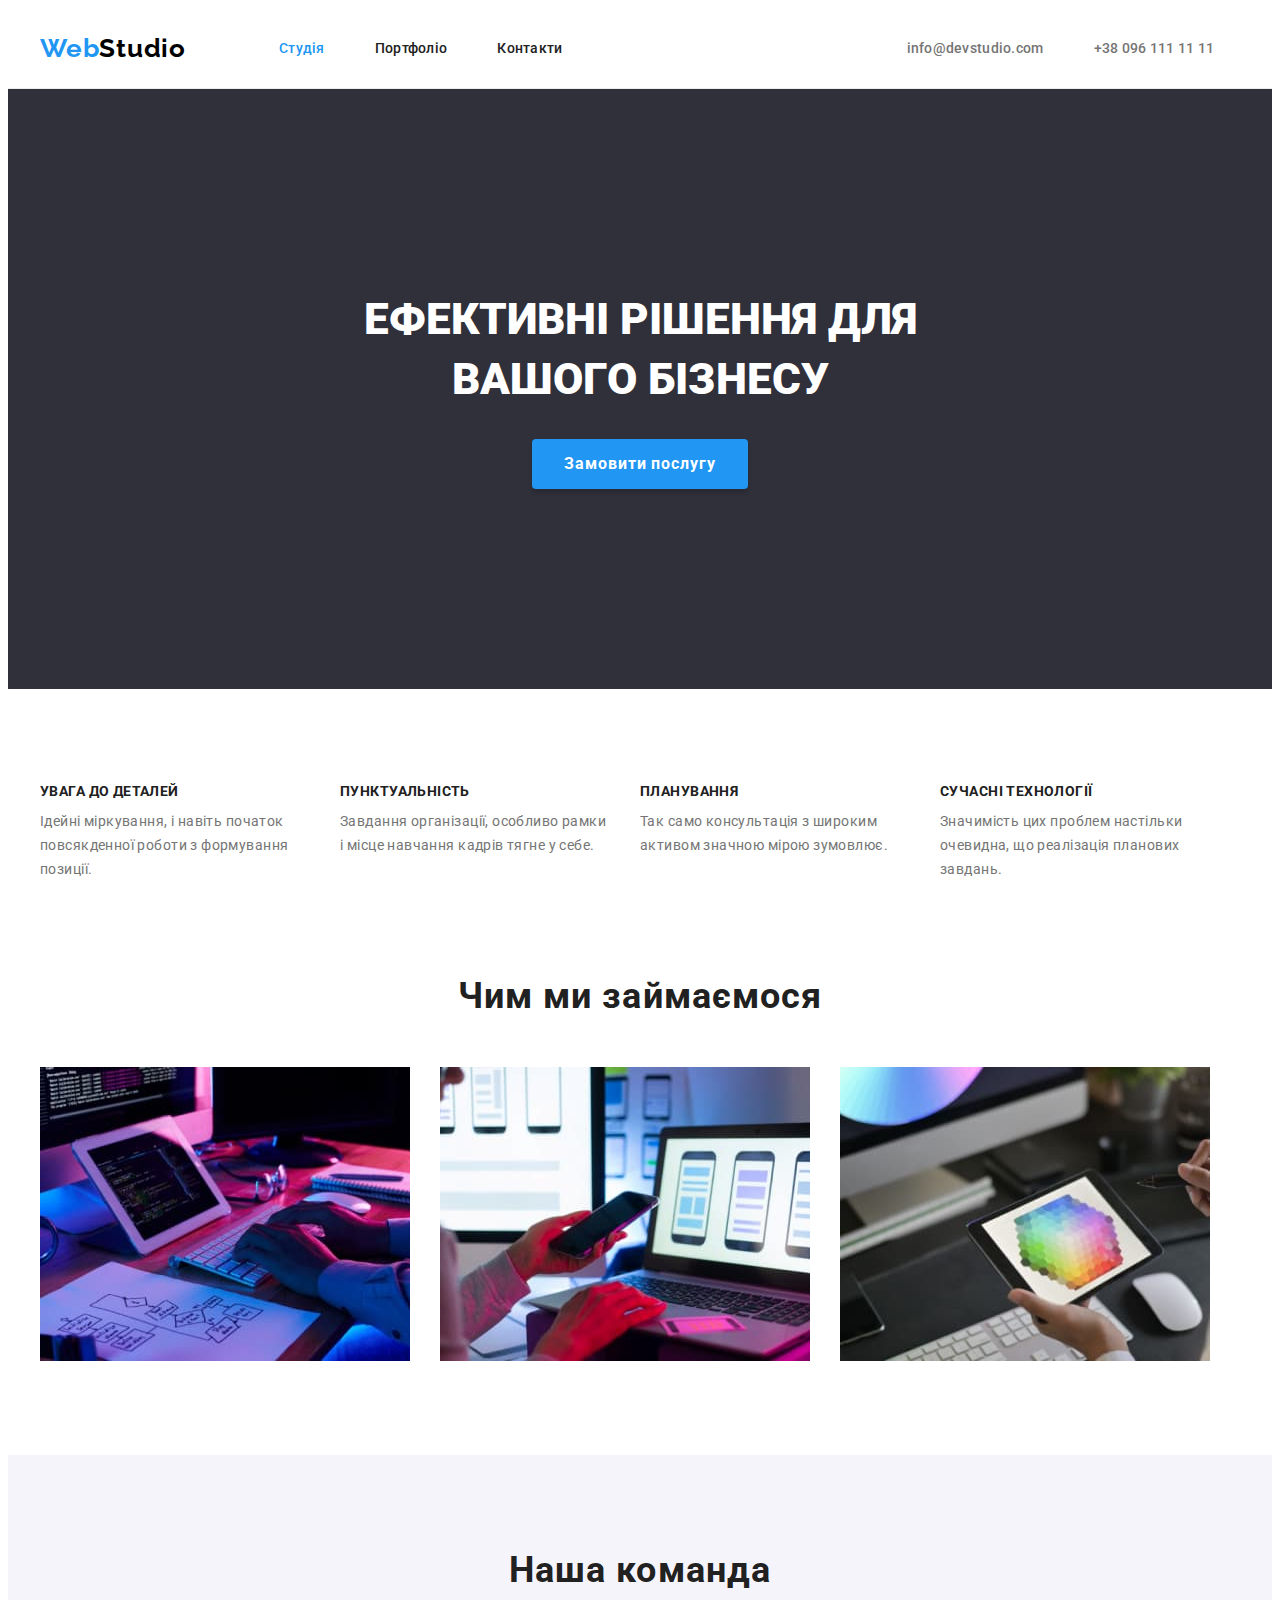
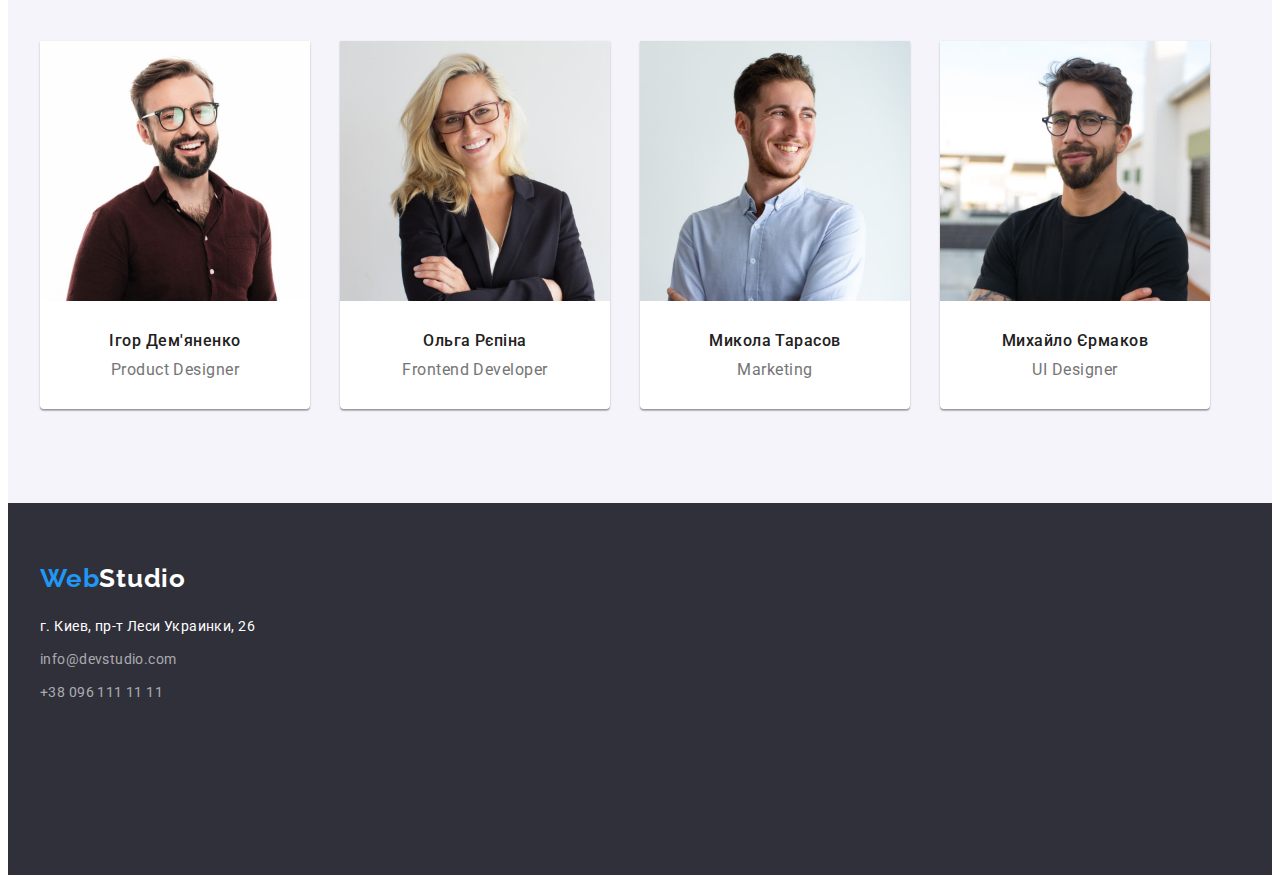
==== index.html @ c72a71d0 "stsrt hw4" ====
<!DOCTYPE html>
<html lang="uk">
  <head>
    <meta charset="UTF-8" />
    <meta http-equiv="X-UA-Compatible" content="IE=edge" />
    <meta name="viewport" content="width=device-width, initial-scale=1.0" />
    <link
      rel="stylesheet"
      href="https://cdnjs.cloudflare.com/ajax/libs/modern-normalize/1.1.0/modern-normalize.min.css"
      integrity="sha512-wpPYUAdjBVSE4KJnH1VR1HeZfpl1ub8YT/NKx4PuQ5NmX2tKuGu6U/JRp5y+Y8XG2tV+wKQpNHVUX03MfMFn9Q=="
      crossorigin="anonymous"
      referrerpolicy="no-referrer"
    />
    <title>Web studio</title>
    <link rel="preconnect" href="https://fonts.googleapis.com" />
    <link rel="preconnect" href="https://fonts.gstatic.com" crossorigin />
    <link
      href="https://fonts.googleapis.com/css2?family=Raleway:wght@700&family=Roboto:wght@400;500;700;900&display=swap"
      rel="stylesheet"
    />
    <link rel="stylesheet" href="./css/styles.css" />
  </head>
  <body>
    <header class="header">
      <div class="container header-container">
        <nav class="header-nav">
          <a href="./index.html" class="logo"
            ><span class="first-part">Web</span
            ><span class="last-part">Studio</span></a
          >
          <ul class="site-nav-list">
            <li class="header-nav-item">
              <a href="" class="header-nav-link link current">Студія</a>
            </li>
            <li class="header-nav-item">
              <a href="portfolio.html" class="header-nav-link link"
                >Портфоліо</a
              >
            </li>
            <li class="header-nav-item">
              <a href="" class="header-nav-link link">Контакти</a>
            </li>
          </ul>
        </nav>
        <div class="heder-contacts">
          <ul class="auth-nav-list">
            <li class="contact-item">
              <a href="mailto:info@devstudio.com" class="mail-link link contact"
                >info@devstudio.com</a
              >
            </li>
            <li class="contact-item">
              <a href="tel:+380961111111" class="header-tel-link link contact"
                >+38 096 111 11 11</a
              >
            </li>
          </ul>
        </div>
      </div>
    </header>
    <main>
      <section class="hero">
        <div class="container hero-container">
          <h1 class="hero-name">Ефективні рішення для вашого бізнесу</h1>
          <button class="main-btn btn" type="button">Замовити послугу</button>
        </div>
      </section>
      <section class="list-our">
        <div class="container">
          <h2 class="visually-hidden">Наші осодливості</h2>
          <ul class="main-list-container list">
            <li class="main-list">
              <h3 class="list-title">Увага до деталей</h3>
              <p class="main-list-item">
                Ідейні міркування, і навіть початок повсякденної роботи з
                формування позиції.
              </p>
            </li>
            <li class="main-list">
              <h3 class="list-title">Пунктуальність</h3>
              <p class="main-list-item">
                Завдання організації, особливо рамки і місце навчання кадрів
                тягне у себе.
              </p>
            </li>
            <li class="main-list">
              <h3 class="list-title">Планування</h3>
              <p class="main-list-item">
                Так само консультація з широким активом значною мірою зумовлює.
              </p>
            </li>
            <li class="main-list">
              <h3 class="list-title">Сучасні технології</h3>
              <p class="main-list-item">
                Значимість цих проблем настільки очевидна, що реалізація
                планових завдань.
              </p>
            </li>
          </ul>
        </div>
      </section>
      <section class="about">
        <div class="container about-container">
          <div class="about-elements">
            <h2 class="about-title">Чим ми займаємося</h2>
            <ul class="about-list-container">
              <li class="about-list">
                <img
                  src="./images/img1.jpg"
                  alt="img1"
                  width="370"
                  height="294"
                />
              </li>
              <li class="about-list">
                <img
                  src="./images/img2.jpg"
                  alt="img2"
                  width="370"
                  height="294"
                />
              </li>
              <li class="about-list">
                <img
                  src="./images/img3.jpg"
                  alt="img3"
                  width="370"
                  height="294"
                />
              </li>
            </ul>
          </div>
        </div>
      </section>
      <section class="comand">
        <div class="container comand-container">
          <h2 class="about-title-comand">Наша команда</h2>
          <ul class="comand-list-box">
            <li class="comand-list">
              <img
                src="./images/foto1.jpg"
                alt="foto1"
                width="270"
                height="260"
              />
              <div class="comand-block">
                <h3 class="comand-title link">Ігор Дем'яненко</h3>
                <p class="comand-list-item">Product Designer</p>
              </div>
            </li>
            <li class="comand-list">
              <img
                src="./images/foto2.jpg"
                alt="foto2"
                width="270"
                height="260"
              />
              <div class="comand-block">
                <h3 class="comand-title link">Ольга Рєпіна</h3>
                <p class="comand-list-item">Frontend Developer</p>
              </div>
            </li>
            <li class="comand-list">
              <img
                src="./images/foto3.jpg"
                alt="foto3"
                width="270"
                height="260"
              />
              <div class="comand-block">
                <h3 class="comand-title link">Микола Тарасов</h3>
                <p class="comand-list-item">Marketing</p>
              </div>
            </li>
            <li class="comand-list">
              <img
                src="./images/foto4.jpg"
                alt="foto4"
                width="270"
                height="260"
              />
              <div class="comand-block">
                <h3 class="comand-title link">Михайло Єрмаков</h3>
                <p class="comand-list-item">UI Designer</p>
              </div>
            </li>
          </ul>
        </div>
      </section>
    </main>
    <footer class="page-footer">
      <div class="container footer-nav">
        <a href="./index.html" class="logo-footer"
          ><span class="first-part">Web</span
          ><span class="last-part-footer">Studio</span></a
        >
        <address>
          <ul class="footer-list">
            <li class="footer-item">
              <a
                class="footer-address link"
                href="https://goo.gl/maps/CPtrU1FHBa2aNyZL9"
                target="_blank"
                rel="noopener noreferrer nofollow"
                >г. Киев, пр-т Леси Украинки, 26</a
              >
            </li>
            <li class="footer-item">
              <a class="mail-address link" href="mailto:info@devstudio.com"
                >info@devstudio.com</a
              >
            </li>
            <li class="footer-item">
              <a class="footer-tel-link link contact" href="tel:+380961111111"
                >+38 096 111 11 11</a
              >
            </li>
          </ul>
        </address>
      </div>
    </footer>
  </body>
</html>
---- css/styles.css ----
h1,
h2,
h3,
h4,
h5,
h6,
p,
ul {
  margin: 0;
  padding: 0;
}
img {
  display: block;
  max-width: 100%;
  height: auto;
}
.container {
  width: 1200px;
  padding: 0 15px;
  margin: 0 auto;

  /* outline: 2px solid red; */
}
.header-container {
  display: flex;
  align-items: center;
}
body {
  font-family: "Roboto", sans-serif;
  background-color: #ffffff;
}
.link {
  text-decoration: none;
}
ul {
  list-style: none;
}
:root {
  --brand-color: #2196f3;
  --text-color: #212121;
  --general-color: #ffffff;
}
/*HEADER*/
.header {
  background-color: #ffffff;
  border-bottom: 1px solid #ececec;
}
.header-nav {
  display: flex;
  align-items: center;
  height: 80px;
}

.logo {
  display: block;
  margin-right: 93px;
  text-decoration: none;
  font-family: "Raleway";
  font-style: normal;
  font-weight: 700;
  font-size: 26px;
  line-height: calc(31 / 26);
  letter-spacing: 0.03em;
}
.first-part,
.site-nav {
  color: var(--brand-color);
}
.last-part {
  color: #000000;
}
.site-nav-list {
  display: flex;
  align-items: center;
  margin-right: 344px;
}
.auth-nav-list {
  display: flex;
  margin-right: auto;
  align-items: center;
}
.header-nav-item:not(:last-child) {
  margin-right: 50px;
}
.heder-contacts {
  display: flex;
  align-items: center;
}
.header-nav-link {
  display: block;
  font-weight: 500;
  font-size: 14px;
  line-height: calc(16 / 14);
  letter-spacing: 0.02em;
  color: var(--text-color);
  display: inline-block;
  padding: 32px 0;
}
.header-nav-link:hover,
.header-nav-link:focus {
  color: var(--brand-color);
}
.header-nav-link.current {
  color: var(--brand-color);
}
.header-tel-link {
  display: block;
  font-weight: 500;
  font-size: 14px;
  line-height: calc(16 / 14);
  letter-spacing: 0.02em;
  color: #757575;
}
.contact:hover,
.contact:focus {
  color: var(--brand-color);
}
.contact {
  padding: 32px 0;
}
.mail-link {
  display: block;
  margin-right: 50px;
  font-weight: 500;
  font-size: 14px;
  line-height: calc(16 / 14);
  letter-spacing: 0.02em;
  color: #757575;
}
/*HERO*/

.hero {
  padding-top: 200px;
  padding-bottom: 200px;
  margin-left: auto;
  margin-right: auto;
  background: #2f303a;
}
.hero-name {
  text-transform: uppercase;
  font-weight: 900;
  font-size: 44px;
  line-height: calc(60 / 44);
  color: var(--general-color);
  text-align: center;
  max-width: 696px;
  margin: 0 auto 30px;
}
.main-btn {
  display: inline-block;
  padding: 10px 32px;
  cursor: pointer;
  font-family: inherit;
  font-weight: 700;
  font-size: 16px;
  line-height: calc(30 / 16);
  letter-spacing: 0.06em;
  color: var(--general-color);
  background: var(--brand-color);
  border-color: transparent;
  border-radius: 4px;
  border: 0px;
  box-shadow: 0px 4px 4px rgba(0, 0, 0, 0.15);
  display: block;
  margin: 0 auto;
}
.btn:hover,
.btn:focus {
  background: #188ce8;
}

/*LIST*/
.visually-hidden {
  position: absolute;
  width: 1px;
  height: 1px;
  margin: 1px;
  border: 0;
  padding: 0;
  white-space: nowrap;
  clip-path: inset(100%);
  clip: rect(0 0 0 0);
}
.list-our {
  padding-top: 94px;
  padding-bottom: 94px;
}
.main-list-container {
  display: flex;
}
.main-list {
  display: block;
  align-items: center;
}
.main-list:not(:last-child) {
  margin-right: 30px;
}
.list-title {
  font-weight: 700;
  font-size: 14px;
  line-height: calc(16 / 14);
  letter-spacing: 0.03em;
  text-transform: uppercase;
  color: var(--text-color);
  margin-bottom: 10px;
}
.main-list-item {
  width: 270px;
  font-size: 14px;
  line-height: calc(24 / 14);
  letter-spacing: 0.03em;
  color: #757575;
}

/*ABOUT*/

.about {
  padding-bottom: 94px;
}
.about-title {
  font-weight: 700;
  font-size: 36px;
  line-height: calc(42 / 36);
  letter-spacing: 0.03em;
  color: var(--text-color);
  margin-bottom: 50px;
  text-align: center;
}

.about-list-container {
  display: flex;
  align-items: center;
  margin: 0 auto;
}
.about-list {
  width: 370px;
  margin-right: 30px;
}
.about-list:nth-child(3n) {
  margin-right: 0;
}
/*COMAND*/

.comand-container {
  display: block;
}
.comand {
  background: #f5f4fa;
  padding-top: 94px;
  padding-bottom: 94px;
}
.about-title-comand {
  margin-bottom: 50px;
  font-weight: 700;
  font-size: 36px;
  line-height: calc(42 / 36);
  letter-spacing: 0.03em;
  color: var(--text-color);
  text-align: center;
}
.comand-list-box {
  display: flex;
}
.comand-block {
  padding: 30px 0;
}
.comand-title {
  text-align: center;
  margin-bottom: 10px;
  font-weight: 500;
  font-size: 16px;
  line-height: calc(19 / 16);
  letter-spacing: 0.03em;
  color: var(--text-color);
}
.comand-list-item {
  text-align: center;
  font-size: 16px;
  line-height: calc(19 / 16);
  letter-spacing: 0.03em;
  color: #757575;
}
.comand-list {
  margin-right: 30px;
  width: 270px;
  background: var(--general-color);
  box-shadow: 0px 1px 3px rgba(0, 0, 0, 0.12), 0px 1px 1px rgba(0, 0, 0, 0.14),
    0px 2px 1px rgba(0, 0, 0, 0.2);
  border-radius: 0px 0px 4px 4px;
}
.comand-list:nth-child(4n) {
  margin-right: 0;
}
/*FOOTER*/

.logo-footer {
  display: block;
  text-decoration: none;
  font-family: "Raleway";
  font-style: normal;
  font-weight: 700;
  font-size: 26px;
  line-height: calc(31 / 26);
  letter-spacing: 0.03em;
}
.page-footer {
  background: #2f303a;
  padding: 60px 0;
  height: 252px;
}
.last-part-footer {
  font-family: "Raleway";
  font-weight: 700;
  font-size: 26px;
  line-height: calc(31 / 26);
  letter-spacing: 0.03em;
  color: var(--general-color);
}
address {
  margin-top: 20px;
}
.footer-item:not(:last-child) {
  margin-bottom: 9px;
}
.footer-address {
  font-style: normal;
  font-size: 14px;
  line-height: calc(24 / 14);
  letter-spacing: 0.03em;
  color: var(--general-color);
}
.mail-address {
  font-style: normal;
  font-size: 14px;
  line-height: calc(24 / 14);
  letter-spacing: 0.03em;
  color: rgba(255, 255, 255, 0.6);
}
.footer-tel-link {
  font-style: normal;
  font-size: 14px;
  line-height: calc(24 / 14);
  letter-spacing: 0.03em;
  color: rgba(255, 255, 255, 0.6);
}
/*PORTFOLIO*/

.portfolio {
  padding-top: 94px;
  padding-bottom: 94px;
}
.button-btn {
  display: flex;
  align-items: center;
  justify-content: center;
  margin-bottom: 50px;
}

.list-btn {
  display: inline-block;
  padding: 6px 22px;
  border-radius: 4px;
  border: 0px;
  cursor: pointer;
  font-family: inherit;
  font-weight: 500;
  font-size: 16px;
  line-height: calc(26 / 16);
  letter-spacing: 0.03em;
  color: var(--text-color);
  background: #f5f4fa;
}
.filtr-btn:not(:last-child) {
  margin-right: 8px;
}
.all:hover,
.all:focus {
  color: #ffffff;
  background: #2196f3;
}
/*OUR WORK*/
.portfolio-list {
  display: flex;
  flex-wrap: wrap;
  gap: 30px;
}
.portfolio-block {
  padding: 20px 24px;
  border-right: 1px solid #eeeeee;
  border-bottom: 1px solid #eeeeee;
  border-left: 1px solid #eeeeee;
}
.card-title {
  margin-bottom: 4px;
  font-weight: 700;
  font-size: 18px;
  line-height: calc(36 / 18);
  letter-spacing: 0.06em;
  color: var(--text-color);
}
.card-list-item {
  font-size: 16px;
  line-height: calc(30 / 16);
  letter-spacing: 0.03em;
  color: #757575;
}
.card-list {
  flex-basis: calc((100% - 30px * 2) / 3);
  box-sizing: border-box;
  background: var(--general-color);
  border: 1px solid #eeeeee;
}
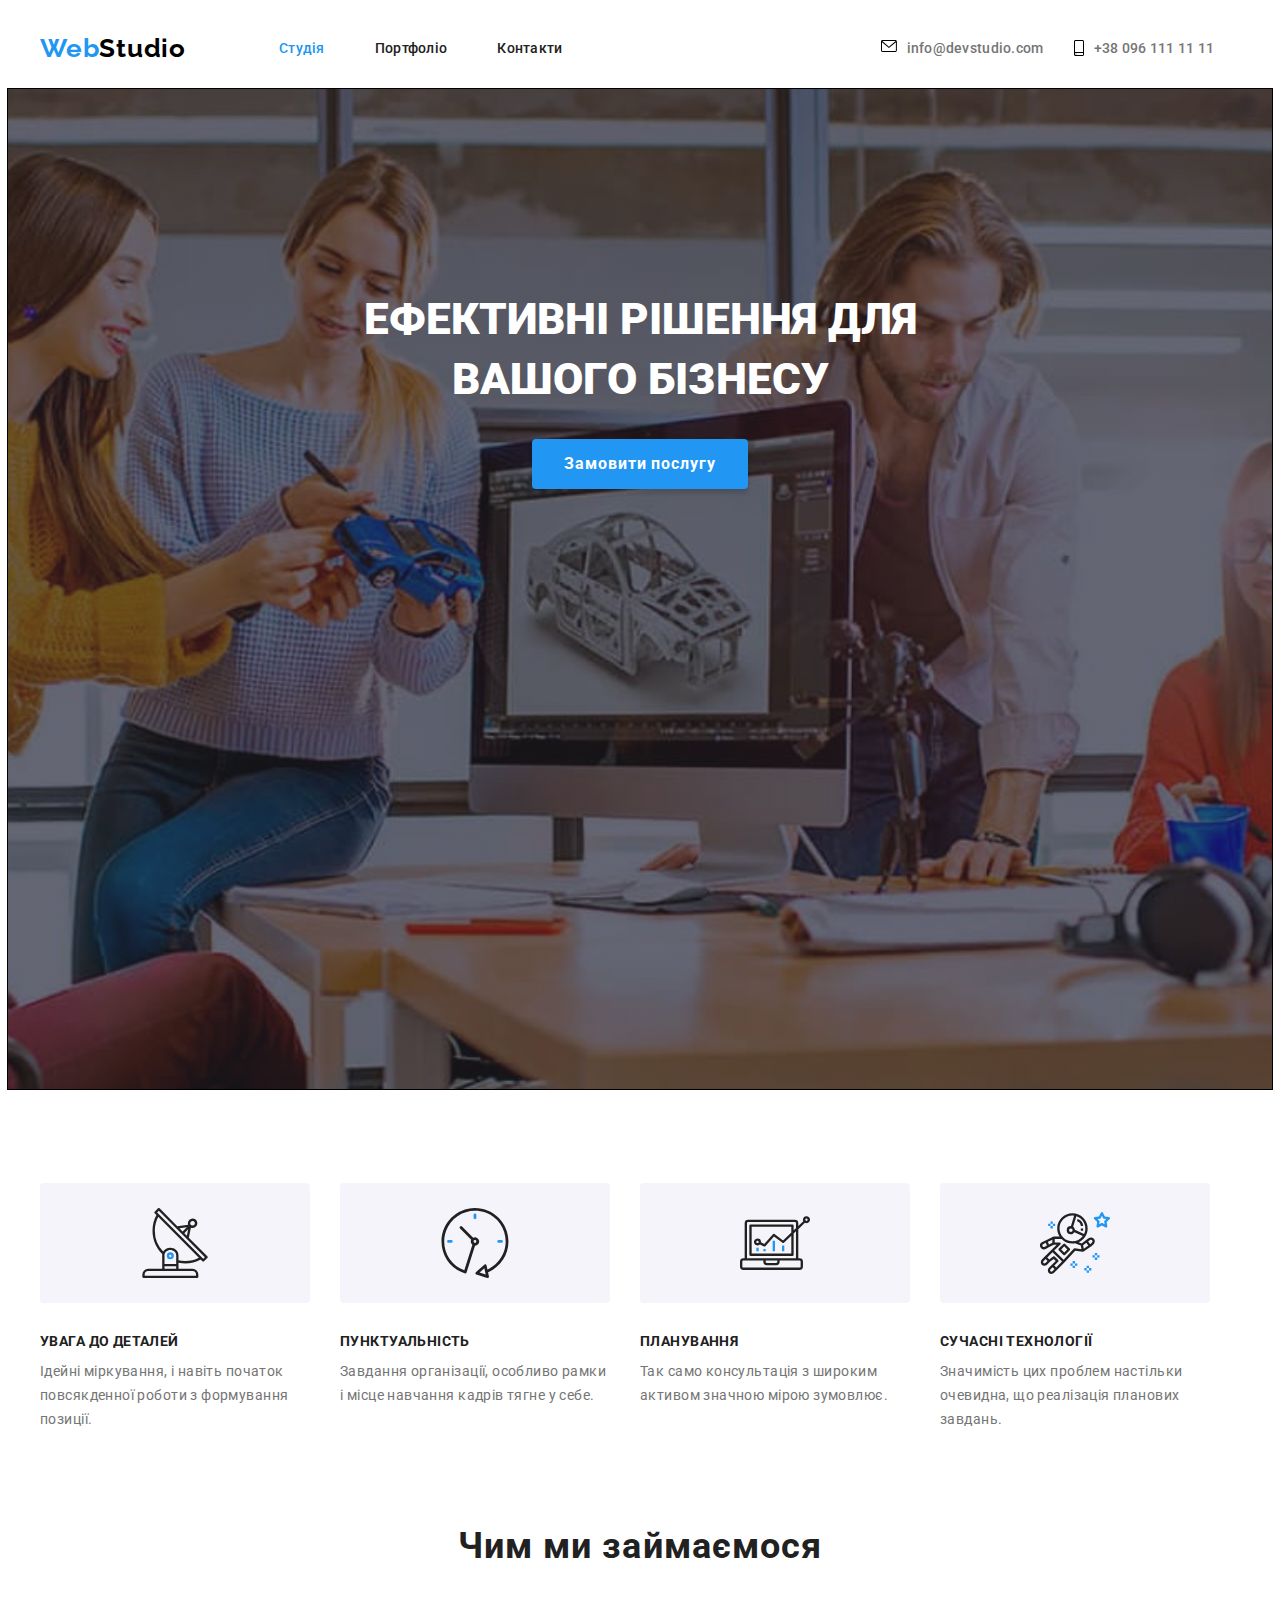
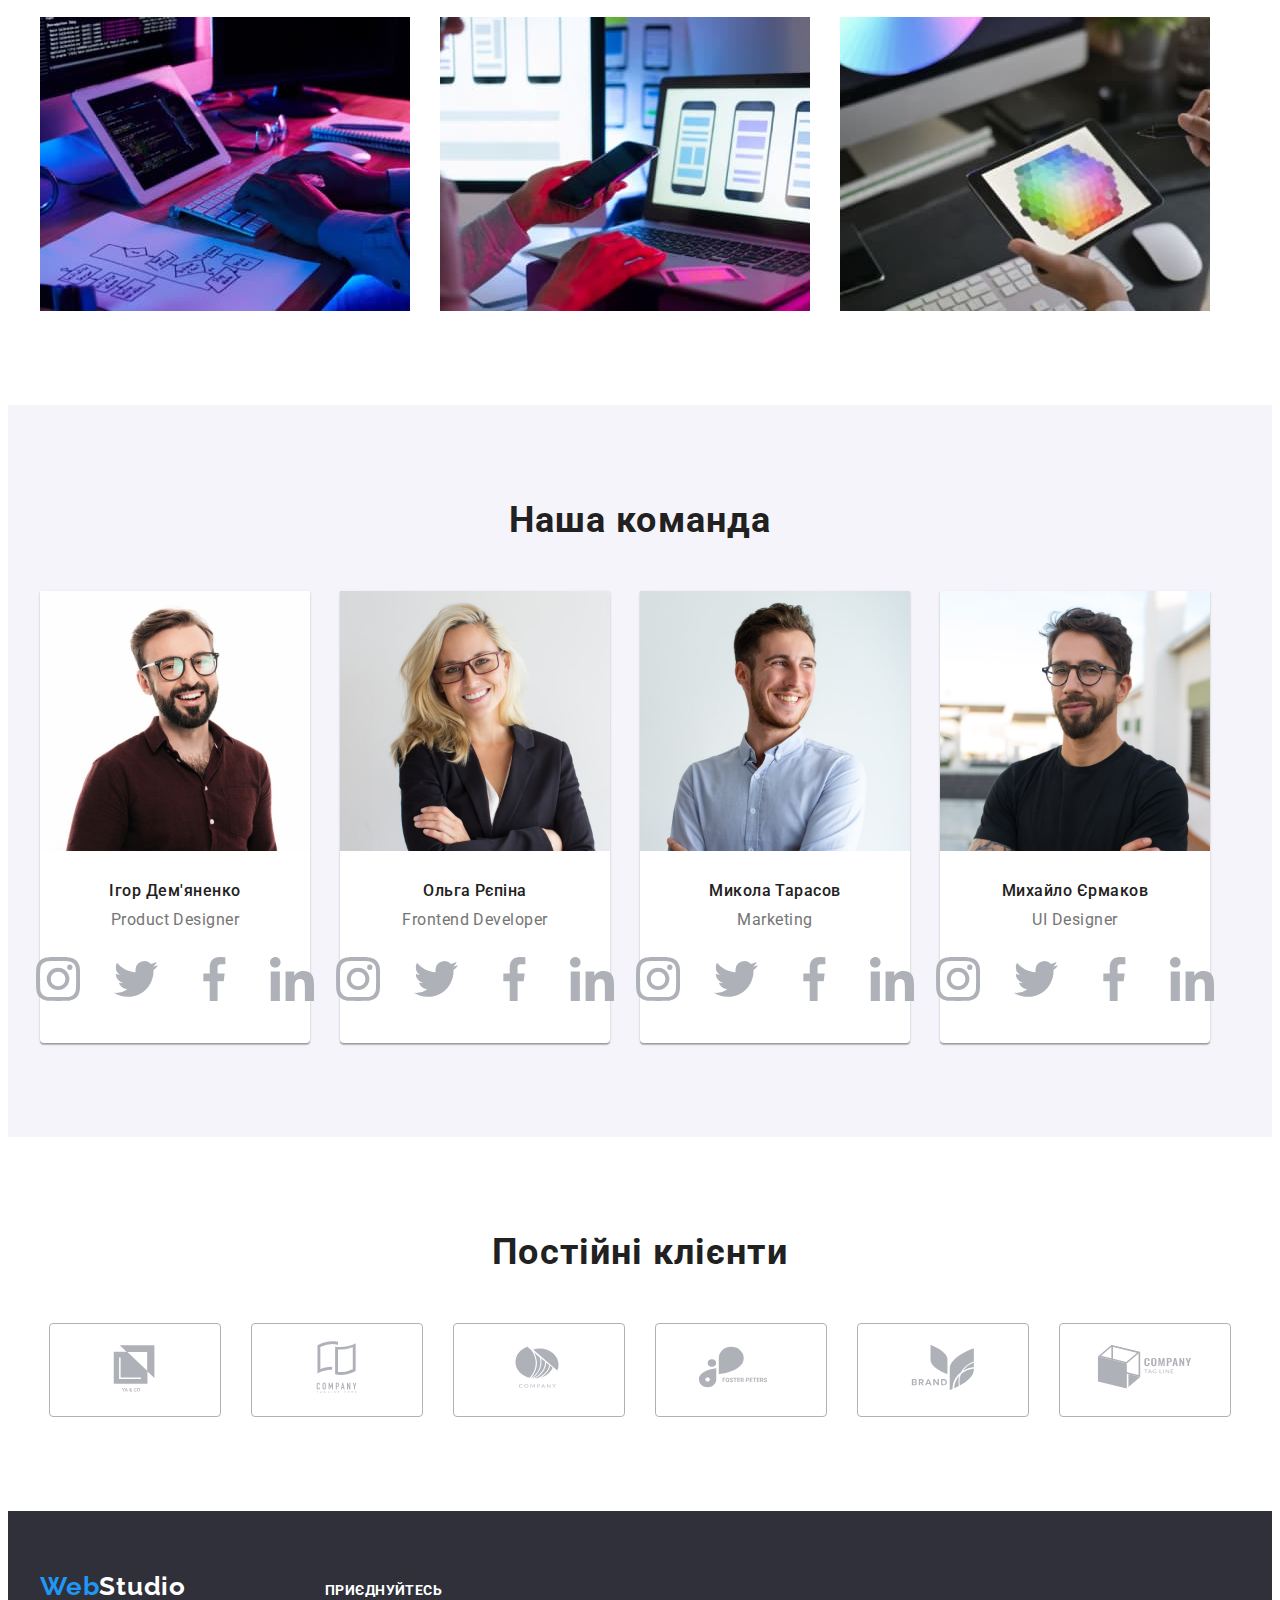
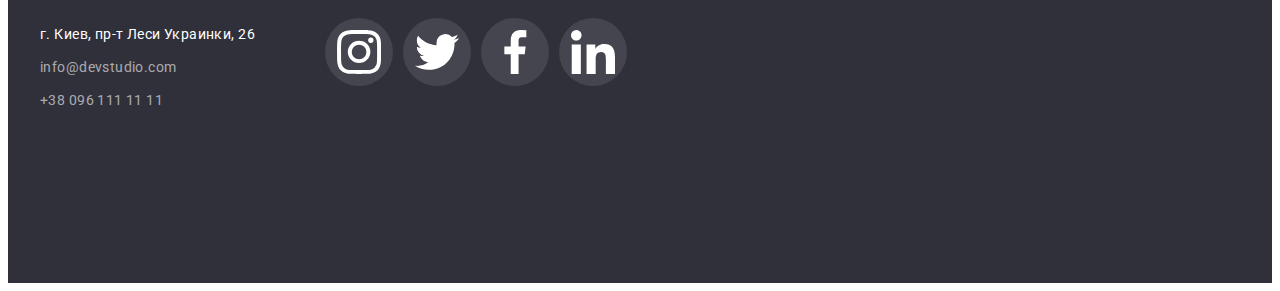
==== commit 3d89213d: "inworkHome4" ====
--- a/index.html
+++ b/index.html
@@ -46,12 +46,18 @@
           <ul class="auth-nav-list">
             <li class="contact-item">
               <a href="mailto:info@devstudio.com" class="mail-link link contact"
-                >info@devstudio.com</a
+                >
+                <svg class="mail-icon" width="16" height="12">
+                <use href="./images/icons.svg#mail"></use>
+                </svg> info@devstudio.com</a
               >
             </li>
             <li class="contact-item">
               <a href="tel:+380961111111" class="header-tel-link link contact"
-                >+38 096 111 11 11</a
+                >
+                <svg class="tel-icon" width="10" height="16">
+                <use href="./images/icons.svg#phone"></use>
+                </svg> +38 096 111 11 11</a
               >
             </li>
           </ul>
@@ -70,6 +76,11 @@
           <h2 class="visually-hidden">Наші осодливості</h2>
           <ul class="main-list-container list">
             <li class="main-list">
+              <div class="container-our">
+                <svg class="our-icon" width="70" height="70">
+                <use href="./images/icons.svg#antenna"></use>
+                </svg>
+              </div>
               <h3 class="list-title">Увага до деталей</h3>
               <p class="main-list-item">
                 Ідейні міркування, і навіть початок повсякденної роботи з
@@ -77,6 +88,11 @@
               </p>
             </li>
             <li class="main-list">
+              <div class="container-our">
+                <svg class="our-icon" width="70" height="70">
+                <use href="./images/icons.svg#clock"></use>
+                </svg>
+              </div>
               <h3 class="list-title">Пунктуальність</h3>
               <p class="main-list-item">
                 Завдання організації, особливо рамки і місце навчання кадрів
@@ -84,12 +100,22 @@
               </p>
             </li>
             <li class="main-list">
+              <div class="container-our">
+                <svg class="our-icon" width="70" height="70">
+                <use href="./images/icons.svg#diagram"></use>
+                </svg>
+              </div>
               <h3 class="list-title">Планування</h3>
               <p class="main-list-item">
                 Так само консультація з широким активом значною мірою зумовлює.
               </p>
             </li>
             <li class="main-list">
+              <div class="container-our">
+                <svg class="our-icon" width="70" height="70">
+                <use href="./images/icons.svg#astronaut"></use>
+                </svg>
+              </div>
               <h3 class="list-title">Сучасні технології</h3>
               <p class="main-list-item">
                 Значимість цих проблем настільки очевидна, що реалізація
@@ -146,6 +172,36 @@
               <div class="comand-block">
                 <h3 class="comand-title link">Ігор Дем'яненко</h3>
                 <p class="comand-list-item">Product Designer</p>
+                <ul class="socials">
+                  <li class="socials-item">
+                    <a class="socials-link link" href="">
+                      <svg class="socials-icon" width="20" height="20">
+                      <use href="./images/icons.svg#instagram"></use>
+                      </svg>
+                    </a>
+                  </li>
+                  <li class="socials-item">
+                    <a class="socials-link link" href=""> 
+                      <svg class="socials-icon" width="20" height="20">
+                      <use href="./images/icons.svg#twitter"></use>
+                      </svg>
+                    </a>
+                  </li>
+                  <li class="socials-item">
+                    <a class="socials-link link" href="">
+                      <svg class="socials-icon" width="20" height="20">
+                      <use href="./images/icons.svg#facebook"></use>
+                      </svg>
+                    </a>
+                  </li>
+                  <li class="socials-item">
+                    <a class="socials-link link" href="">
+                      <svg class="socials-icon" width="20" height="20">
+                      <use href="./images/icons.svg#linkedin"></use>
+                      </svg>
+                    </a>
+                  </li>
+                </ul>
               </div>
             </li>
             <li class="comand-list">
@@ -158,6 +214,36 @@
               <div class="comand-block">
                 <h3 class="comand-title link">Ольга Рєпіна</h3>
                 <p class="comand-list-item">Frontend Developer</p>
+                <ul class="socials">
+                  <li class="socials-item">
+                    <a class="socials-link link" href="">
+                      <svg class="socials-icon" width="20" height="20">
+                      <use href="./images/icons.svg#instagram"></use>
+                      </svg>
+                    </a>
+                  </li>
+                  <li class="socials-item">
+                    <a class="socials-link link" href=""> 
+                      <svg class="socials-icon" width="20" height="20">
+                      <use href="./images/icons.svg#twitter"></use>
+                      </svg>
+                    </a>
+                  </li>
+                  <li class="socials-item">
+                    <a class="socials-link link" href="">
+                      <svg class="socials-icon" width="20" height="20">
+                      <use href="./images/icons.svg#facebook"></use>
+                      </svg>
+                    </a>
+                  </li>
+                  <li class="socials-item">
+                    <a class="socials-link link" href="">
+                      <svg class="socials-icon" width="20" height="20">
+                      <use href="./images/icons.svg#linkedin"></use>
+                      </svg>
+                    </a>
+                  </li>
+                </ul>
               </div>
             </li>
             <li class="comand-list">
@@ -170,6 +256,36 @@
               <div class="comand-block">
                 <h3 class="comand-title link">Микола Тарасов</h3>
                 <p class="comand-list-item">Marketing</p>
+                <ul class="socials">
+                  <li class="socials-item">
+                    <a class="socials-link link" href="">
+                      <svg class="socials-icon" width="20" height="20">
+                      <use href="./images/icons.svg#instagram"></use>
+                      </svg>
+                    </a>
+                  </li>
+                  <li class="socials-item">
+                    <a class="socials-link link" href=""> 
+                      <svg class="socials-icon" width="20" height="20">
+                      <use href="./images/icons.svg#twitter"></use>
+                      </svg>
+                    </a>
+                  </li>
+                  <li class="socials-item">
+                    <a class="socials-link link" href="">
+                      <svg class="socials-icon" width="20" height="20">
+                      <use href="./images/icons.svg#facebook"></use>
+                      </svg>
+                    </a>
+                  </li>
+                  <li class="socials-item">
+                    <a class="socials-link link" href="">
+                      <svg class="socials-icon" width="20" height="20">
+                      <use href="./images/icons.svg#linkedin"></use>
+                      </svg>
+                    </a>
+                  </li>
+                </ul>
               </div>
             </li>
             <li class="comand-list">
@@ -182,15 +298,93 @@
               <div class="comand-block">
                 <h3 class="comand-title link">Михайло Єрмаков</h3>
                 <p class="comand-list-item">UI Designer</p>
-              </div>
-            </li>
-          </ul>
-        </div>
+                <ul class="socials">
+                  <li class="socials-item">
+                    <a class="socials-link link" href="">
+                      <svg class="socials-icon" width="20" height="20">
+                      <use href="./images/icons.svg#instagram"></use>
+                      </svg>
+                    </a>
+                  </li>
+                  <li class="socials-item">
+                    <a class="socials-link link" href=""> 
+                      <svg class="socials-icon" width="20" height="20">
+                      <use href="./images/icons.svg#twitter"></use>
+                      </svg>
+                    </a>
+                  </li>
+                  <li class="socials-item">
+                    <a class="socials-link link" href="">
+                      <svg class="socials-icon" width="20" height="20">
+                      <use href="./images/icons.svg#facebook"></use>
+                      </svg>
+                    </a>
+                  </li>
+                  <li class="socials-item">
+                    <a class="socials-link link" href="">
+                      <svg class="socials-icon" width="20" height="20">
+                      <use href="./images/icons.svg#linkedin"></use>
+                      </svg>
+                    </a>
+                  </li>
+                </ul>
+              </div>
+            </li>
+          </ul>
+        </div>
+      </section>
+      <section class="clients">
+        <h2 class="clients-title">Постійні клієнти</h2>
+        <ul class="clients-list">
+          <li class="clients-item">
+            <a href="clients-logo">
+              <svg class="clients-icon" width="106" height="60">
+              <use href="./images/icons.svg#Logo1"></use>
+              </svg>
+            </a>
+          </li>
+          <li class="clients-item">
+            <a href="clients-logo">
+              <svg class="clients-icon" width="106" height="60">
+              <use href="./images/icons.svg#Logo2"></use>
+              </svg>
+            </a>
+          </li>
+          <li class="clients-item">
+            <a href="clients-logo">
+              <svg class="clients-icon" width="106" height="60">
+              <use href="./images/icons.svg#Logo3"></use>
+              </svg>
+            </a>
+          </li>
+          <li class="clients-item">
+            <a href="clients-logo">
+              <svg class="clients-icon" width="106" height="60">
+              <use href="./images/icons.svg#Logo4"></use>
+              </svg>
+            </a>
+          </li>
+          <li class="clients-item">
+            <a href="clients-logo">
+              <svg class="clients-icon" width="106" height="60">
+              <use href="./images/icons.svg#Logo5"></use>
+              </svg>
+            </a>
+          </li>
+          <li class="clients-item">
+            <a href="clients-logo">
+              <svg class="clients-icon" width="106" height="60">
+              <use href="./images/icons.svg#Logo6"></use>
+              </svg>
+            </a>
+          </li>
+        </ul>
       </section>
     </main>
     <footer class="page-footer">
-      <div class="container footer-nav">
-        <a href="./index.html" class="logo-footer"
+      <div class="container footer-block">
+        <div class="footer-nav">
+          <a href="./index.html" class="logo-footer"
           ><span class="first-part">Web</span
           ><span class="last-part-footer">Studio</span></a
         >
@@ -217,7 +411,42 @@
             </li>
           </ul>
         </address>
+        </div>
+        <div class="contsiner footer-icon">
+          <p class="block-text">приєднуйтесь</p>
+           <ul class="socials">
+            <li class="footer-socials-item">
+              <a class="socials-link link" href="">
+                <svg class="footer-socials-icon" width="20" height="20">
+                <use href="./images/icons.svg#instagram"></use>
+                </svg>
+              </a>
+            </li>
+            <li class="footer-socials-item">
+              <a class="socials-link link" href=""> 
+                <svg class="footer-socials-icon" width="20" height="20">
+                <use href="./images/icons.svg#twitter"></use>
+                </svg>
+              </a>
+            </li>
+            <li class="footer-socials-item">
+              <a class="socials-link link" href="">
+                <svg class="footer-socials-icon" width="20" height="20">
+                <use href="./images/icons.svg#facebook"></use>
+                </svg>
+              </a>
+            </li>
+            <li class="footer-socials-item">
+              <a class="socials-link link" href="">
+                <svg class="footer-socials-icon" width="20" height="20">
+                <use href="./images/icons.svg#linkedin"></use>
+                </svg>
+              </a>
+            </li>
+          </ul>
+       </div>
       </div>
+
     </footer>
   </body>
 </html>
--- a/css/styles.css
+++ b/css/styles.css
@@ -72,7 +72,7 @@
 .site-nav-list {
   display: flex;
   align-items: center;
-  margin-right: 344px;
+  margin-right: 318px;
 }
 .auth-nav-list {
   display: flex;
@@ -119,13 +119,30 @@
   padding: 32px 0;
 }
 .mail-link {
-  display: block;
-  margin-right: 50px;
+  display: flex;
+  margin-right: 30px;
   font-weight: 500;
   font-size: 14px;
   line-height: calc(16 / 14);
   letter-spacing: 0.02em;
   color: #757575;
+}
+.header-tel-link {
+  display: flex;
+}
+.mail-icon {
+  margin-right: 10px;
+}
+.mail-icon:hover,
+.mail-icon:focus {
+  fill: var(--brand-color);
+}
+.tel-icon {
+  margin-right: 10px;
+}
+.tel-icon:hover,
+.tel-icon:focus {
+  fill: var(--brand-color);
 }
 /*HERO*/
 
@@ -135,6 +152,21 @@
   margin-left: auto;
   margin-right: auto;
   background: #2f303a;
+  
+}
+.hero {
+    max-width: 1600px;
+    height: 600px;
+    background-position: center;
+    background-repeat: no-repeat;
+    background-size: cover;
+    outline: 1px solid black;
+    background-image: linear-gradient(
+        /* to right */
+        rgba(47, 48, 58, 0.4),
+        rgba(47, 48, 58, 0.4)
+    ),
+    url(../images/newphoto.jpg);
 }
 .hero-name {
   text-transform: uppercase;
@@ -195,6 +227,16 @@
 .main-list:not(:last-child) {
   margin-right: 30px;
 }
+.container-our {
+  display: flex;
+  align-items: center;
+  justify-content: center;
+  width: 270px;
+  height: 120px;
+  margin-bottom: 30px;
+  background-color: #F5F4FA;
+  border-radius: 4px;
+}
 .list-title {
   font-weight: 700;
   font-size: 14px;
@@ -274,6 +316,7 @@
   color: var(--text-color);
 }
 .comand-list-item {
+  margin-bottom: 16px;
   text-align: center;
   font-size: 16px;
   line-height: calc(19 / 16);
@@ -291,23 +334,119 @@
 .comand-list:nth-child(4n) {
   margin-right: 0;
 }
+.socials {
+  display: flex;
+  justify-content: center;
+  gap: 10px;
+  margin-left: auto;
+  margin-right: auto;
+}
+.socials-item {
+ border-radius: 50%;
+ /* background-color: red; */
+}
+.socials-item:hover,
+.socials-item:hover {
+  background-color: #2196F3;
+}
+
+.socials-link {
+  display: flex;
+  align-items: center;
+  justify-content: center;
+
+}
+.socials-icon {
+  display: block;
+  width: 44px;
+  height: 44px;
+  padding: 12px;
+  fill: #AFB1B8;
+/* border-radius: 50%; */
+}
+.socials-icon:hover,
+.socials-icon:focus {
+  fill: #FFFFFF;
+}
+/* CLIENTS */
+
+.clients {
+  padding-top: 94px;
+  padding-bottom: 94px;
+}
+.clients-title {
+  margin-bottom: 50px;
+  font-family: 'Roboto';
+  font-style: normal;
+  font-weight: 700;
+  font-size: 36px;
+  line-height: calc(42 / 36);
+  text-align: center;
+  letter-spacing: 0.03em;
+  color: #212121;
+}
+.clients-list {
+  display: flex;
+  align-items: center;
+  justify-content: center;
+  gap: 30px;
+}
+.clients-item {
+  display: flex;
+  align-items: center;
+  justify-content: center;
+  width: 170px;
+  height: 92px;
+  border: 1px solid #AFB1B8;
+  border-radius: 4px;
+}
+.clients-icon {
+  fill: #AFB1B8;
+}
+.clients-icon:hover {
+  fill: #2196F3;
+}
+.clients-item:hover {
+  fill: #2196F3;
+}
 /*FOOTER*/
 
-.logo-footer {
-  display: block;
-  text-decoration: none;
-  font-family: "Raleway";
-  font-style: normal;
-  font-weight: 700;
-  font-size: 26px;
-  line-height: calc(31 / 26);
-  letter-spacing: 0.03em;
-}
 .page-footer {
   background: #2f303a;
   padding: 60px 0;
   height: 252px;
 }
+.logo-footer {
+  display: block;
+  text-decoration: none;
+  font-family: "Raleway";
+  font-style: normal;
+  font-weight: 700;
+  font-size: 26px;
+  line-height: calc(31 / 26);
+  letter-spacing: 0.03em;
+}
+
+.footer-block {
+  display: flex;
+  align-items: baseline;
+}
+.footer-icon {
+  
+  margin-left: 70px;
+}
+.block-text {
+  margin-bottom: 20px;
+  font-family: 'Roboto';
+  font-style: normal;
+  font-weight: 700;
+  font-size: 14px;
+  line-height: calc(16 / 14);
+  letter-spacing: 0.03em;
+  text-transform: uppercase;
+
+  color: #FFFFFF;
+}
 .last-part-footer {
   font-family: "Raleway";
   font-weight: 700;
@@ -342,6 +481,22 @@
   line-height: calc(24 / 14);
   letter-spacing: 0.03em;
   color: rgba(255, 255, 255, 0.6);
+}
+
+.footer-socials-item {
+  border-radius: 50%;
+  background-color: rgba(255, 255, 255, 0.1);
+}
+.footer-socials-icon {
+  display: block;
+  width: 44px;
+  height: 44px;
+  padding: 12px;
+  fill: #FFFFFF;
+}
+.footer-socials-item:hover,
+.footer-socials-item:focus {
+  background-color: #2196F3;
 }
 /*PORTFOLIO*/
 
@@ -378,6 +533,7 @@
   color: #ffffff;
   background: #2196f3;
 }
+
 /*OUR WORK*/
 .portfolio-list {
   display: flex;
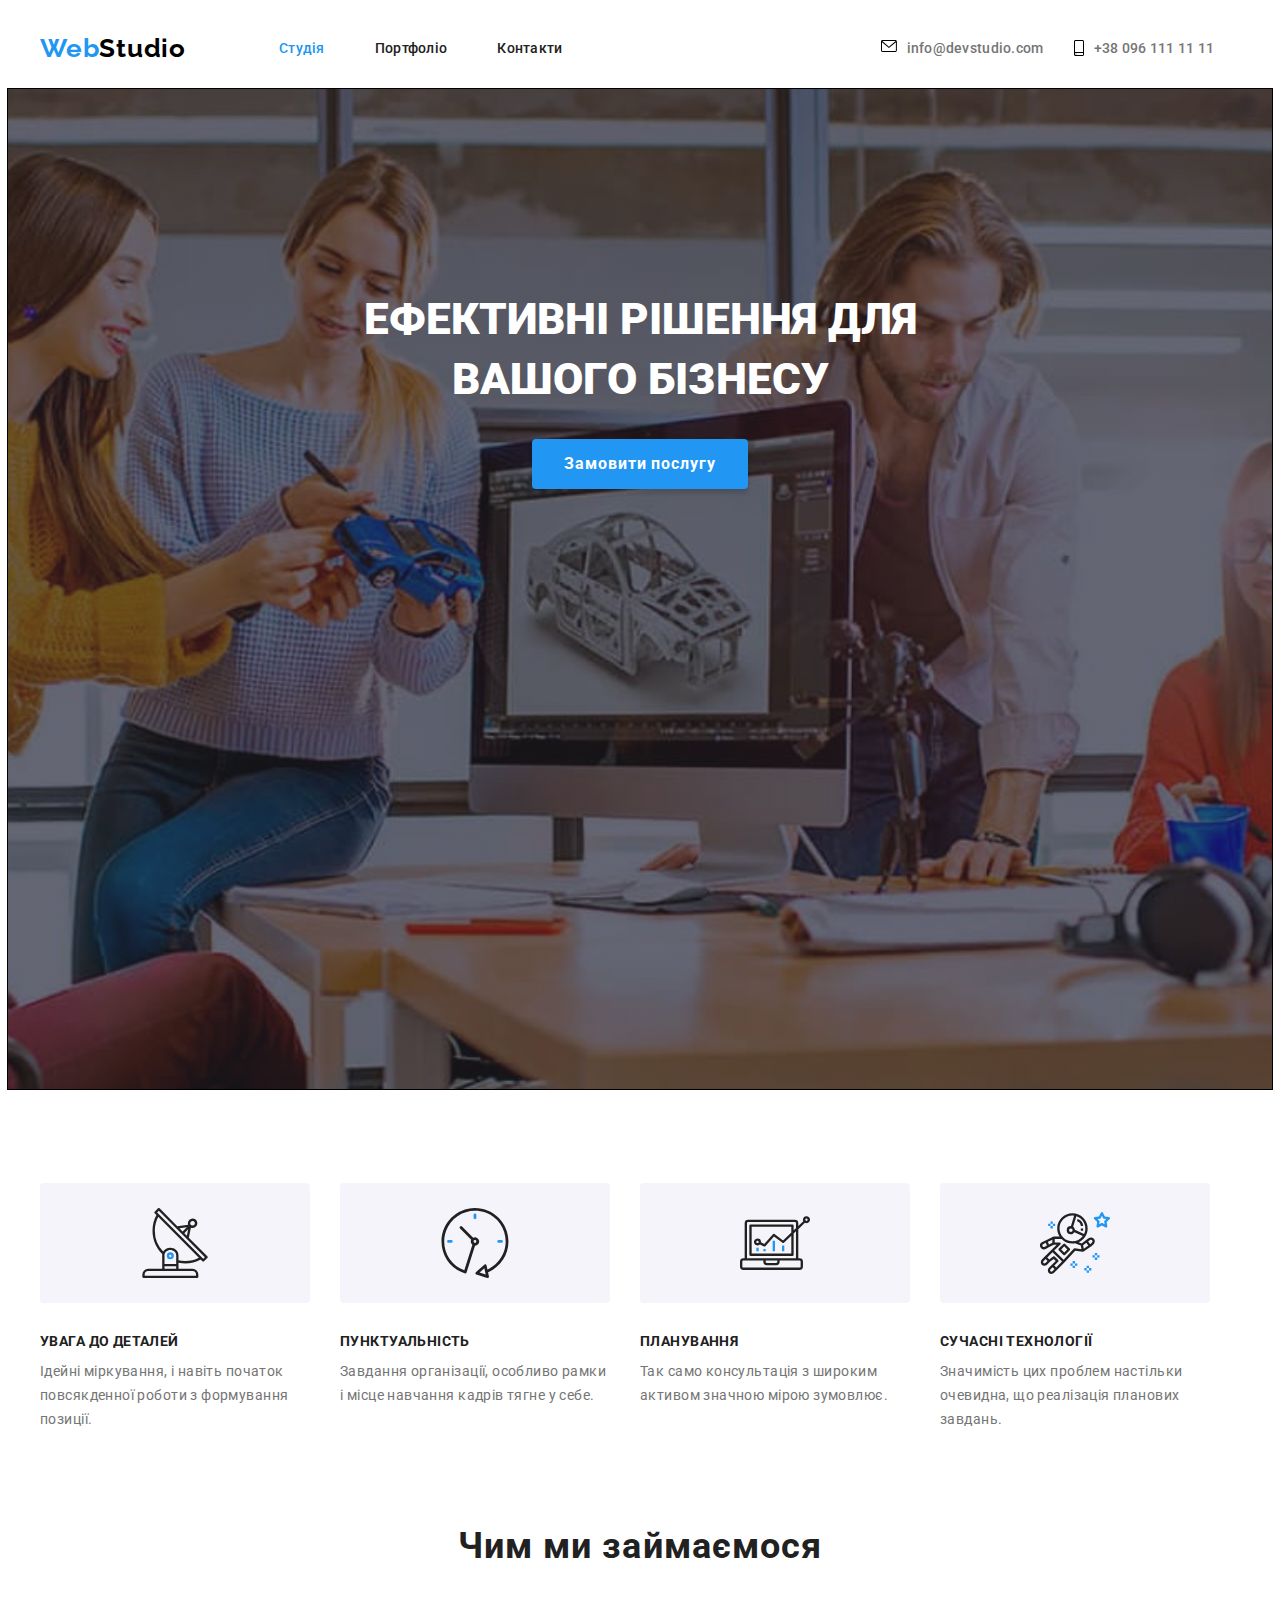
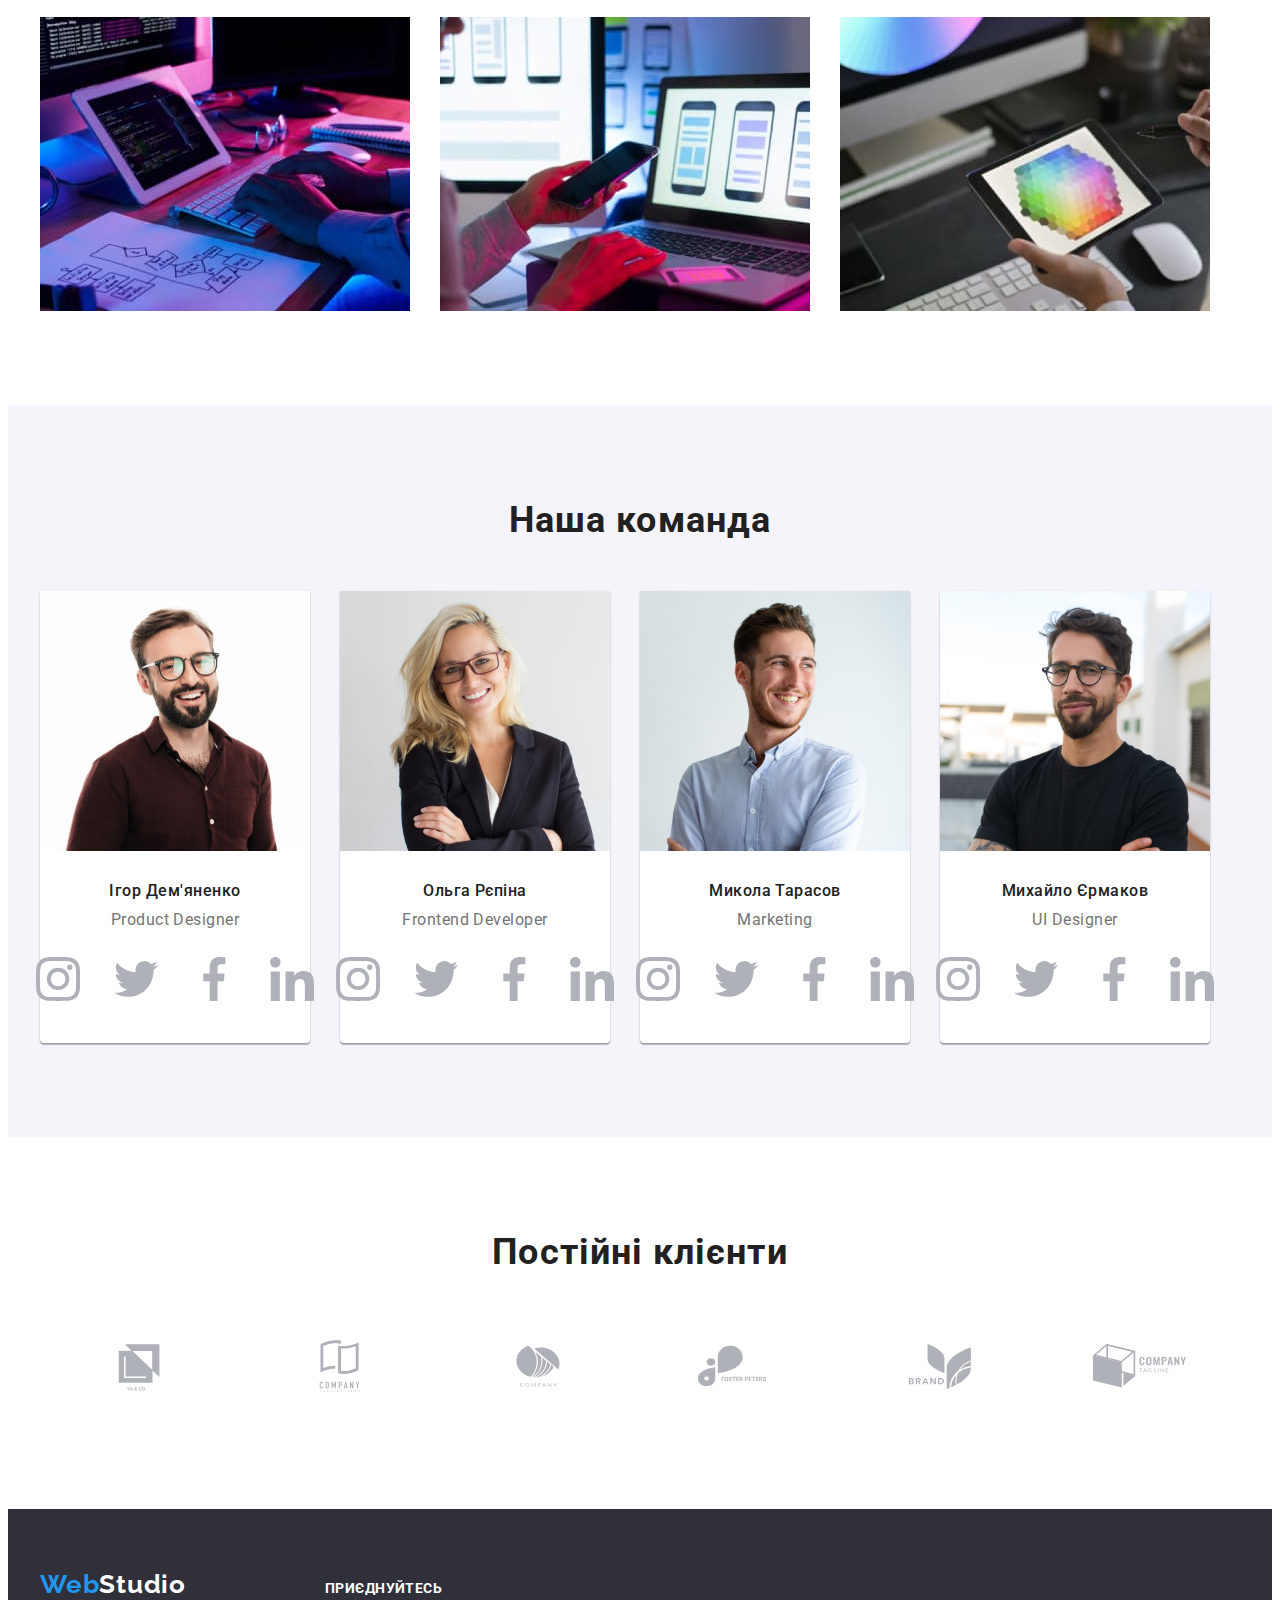
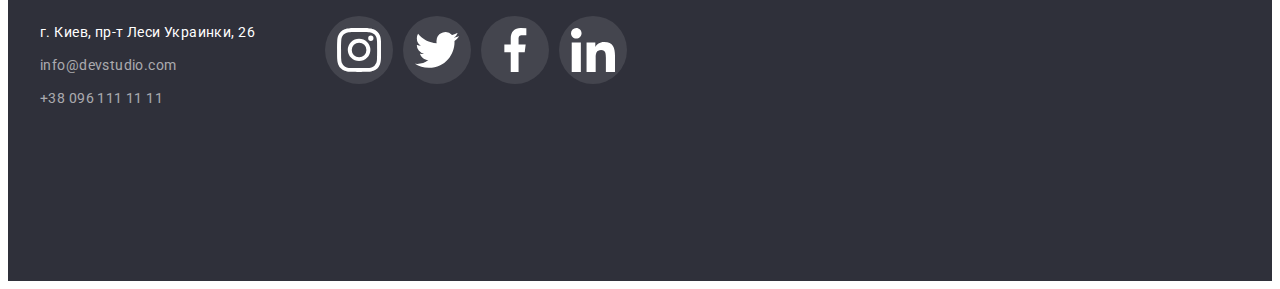
==== commit 95b33901: "linkproblem" ====
--- a/index.html
+++ b/index.html
@@ -334,51 +334,53 @@
         </div>
       </section>
       <section class="clients">
+        <div class="container"></div>
         <h2 class="clients-title">Постійні клієнти</h2>
-        <ul class="clients-list">
-          <li class="clients-item">
-            <a href="clients-logo">
-              <svg class="clients-icon" width="106" height="60">
-              <use href="./images/icons.svg#Logo1"></use>
-              </svg>
-            </a>
-          </li>
-          <li class="clients-item">
-            <a href="clients-logo">
-              <svg class="clients-icon" width="106" height="60">
-              <use href="./images/icons.svg#Logo2"></use>
-              </svg>
-            </a>
-          </li>
-          <li class="clients-item">
-            <a href="clients-logo">
-              <svg class="clients-icon" width="106" height="60">
-              <use href="./images/icons.svg#Logo3"></use>
-              </svg>
-            </a>
-          </li>
-          <li class="clients-item">
-            <a href="clients-logo">
-              <svg class="clients-icon" width="106" height="60">
-              <use href="./images/icons.svg#Logo4"></use>
-              </svg>
-            </a>
-          </li>
-          <li class="clients-item">
-            <a href="clients-logo">
-              <svg class="clients-icon" width="106" height="60">
-              <use href="./images/icons.svg#Logo5"></use>
-              </svg>
-            </a>
-          </li>
-          <li class="clients-item">
-            <a href="clients-logo">
-              <svg class="clients-icon" width="106" height="60">
-              <use href="./images/icons.svg#Logo6"></use>
-              </svg>
-            </a>
-          </li>
-        </ul>
+          <ul class="clients-list">
+            <li class="clients-item">
+              <a href="clients-link">
+                <svg class="clients-icon" width="106" height="60">
+                <use href="./images/icons.svg#Logo1"></use>
+                </svg>
+              </a>
+            </li>
+            <li class="clients-item">
+              <a href="clients-link">
+                <svg class="clients-icon" width="106" height="60">
+                <use href="./images/icons.svg#Logo2"></use>
+                </svg>
+              </a>
+            </li>
+            <li class="clients-item">
+              <a href="clients-link">
+                <svg class="clients-icon" width="106" height="60">
+                <use href="./images/icons.svg#Logo3"></use>
+                </svg>
+              </a>
+            </li>
+            <li class="clients-item">
+              <a href="clients-link">
+                <svg class="clients-icon" width="106" height="60">
+                <use href="./images/icons.svg#Logo4"></use>
+                </svg>
+              </a>
+            </li>
+            <li class="clients-item">
+              <a href="clients-link">
+                <svg class="clients-icon" width="106" height="60">
+                <use href="./images/icons.svg#Logo5"></use>
+                </svg>
+              </a>
+            </li>
+            <li class="clients-item">
+              <a href="clients-link">
+                <svg class="clients-icon" width="106" height="60">
+                <use href="./images/icons.svg#Logo6"></use>
+                </svg>
+              </a>
+            </li>
+          </ul>
+        </div>
       </section>
     </main>
     <footer class="page-footer">
@@ -405,7 +407,7 @@
               >
             </li>
             <li class="footer-item">
-              <a class="footer-tel-link link contact" href="tel:+380961111111"
+              <a class="footer-tel-link link" href="tel:+380961111111"
                 >+38 096 111 11 11</a
               >
             </li>
--- a/css/styles.css
+++ b/css/styles.css
@@ -133,15 +133,15 @@
 .mail-icon {
   margin-right: 10px;
 }
-.mail-icon:hover,
-.mail-icon:focus {
+.mail-link:hover,
+.mail-link:focus {
   fill: var(--brand-color);
 }
 .tel-icon {
   margin-right: 10px;
 }
-.tel-icon:hover,
-.tel-icon:focus {
+.header-tel-link:hover,
+.header-tel-link:focus {
   fill: var(--brand-color);
 }
 /*HERO*/
@@ -152,19 +152,17 @@
   margin-left: auto;
   margin-right: auto;
   background: #2f303a;
-  
 }
 .hero {
-    max-width: 1600px;
-    height: 600px;
-    background-position: center;
-    background-repeat: no-repeat;
-    background-size: cover;
-    outline: 1px solid black;
-    background-image: linear-gradient(
-        /* to right */
-        rgba(47, 48, 58, 0.4),
-        rgba(47, 48, 58, 0.4)
+  max-width: 1600px;
+  height: 600px;
+  background-position: center;
+  background-repeat: no-repeat;
+  background-size: cover;
+  outline: 1px solid black;
+  background-image: linear-gradient(
+      /* to right */ rgba(47, 48, 58, 0.4),
+      rgba(47, 48, 58, 0.4)
     ),
     url(../images/newphoto.jpg);
 }
@@ -199,6 +197,7 @@
 .btn:hover,
 .btn:focus {
   background: #188ce8;
+  box-shadow: 0px 4px 4px rgba(0, 0, 0, 0.15);
 }
 
 /*LIST*/
@@ -234,7 +233,7 @@
   width: 270px;
   height: 120px;
   margin-bottom: 30px;
-  background-color: #F5F4FA;
+  background-color: #f5f4fa;
   border-radius: 4px;
 }
 .list-title {
@@ -342,31 +341,28 @@
   margin-right: auto;
 }
 .socials-item {
- border-radius: 50%;
- /* background-color: red; */
+  border-radius: 50%;
 }
 .socials-item:hover,
 .socials-item:hover {
-  background-color: #2196F3;
+  background-color: #2196f3;
 }
 
 .socials-link {
   display: flex;
   align-items: center;
   justify-content: center;
-
 }
 .socials-icon {
   display: block;
   width: 44px;
   height: 44px;
   padding: 12px;
-  fill: #AFB1B8;
-/* border-radius: 50%; */
+  fill: #afb1b8;
 }
 .socials-icon:hover,
 .socials-icon:focus {
-  fill: #FFFFFF;
+  fill: #ffffff;
 }
 /* CLIENTS */
 
@@ -376,7 +372,7 @@
 }
 .clients-title {
   margin-bottom: 50px;
-  font-family: 'Roboto';
+  font-family: "Roboto";
   font-style: normal;
   font-weight: 700;
   font-size: 36px;
@@ -397,18 +393,33 @@
   justify-content: center;
   width: 170px;
   height: 92px;
-  border: 1px solid #AFB1B8;
+
+  /* border: 1px solid #AFB1B8;
+  border-radius: 4px; */
+}
+.clients-link {
+  display: flex;
+  width: 100%;
+  height: 100%;
+  align-items: center;
+  justify-content: center;
+
+  border: 1px solid #afb1b8;
   border-radius: 4px;
+  fill: #afb1b8;
 }
 .clients-icon {
-  fill: #AFB1B8;
-}
-.clients-icon:hover {
-  fill: #2196F3;
-}
-.clients-item:hover {
-  fill: #2196F3;
-}
+  fill: #afb1b8;
+}
+.clients-icon:hover,
+.clients-icon:focus {
+  fill: #2196f3;
+}
+.clients-item:hover,
+.clients-item:focus {
+  border-color: #2196f3;
+}
+
 /*FOOTER*/
 
 .page-footer {
@@ -431,13 +442,48 @@
   display: flex;
   align-items: baseline;
 }
+
+.last-part-footer {
+  font-family: "Raleway";
+  font-weight: 700;
+  font-size: 26px;
+  line-height: calc(31 / 26);
+  letter-spacing: 0.03em;
+  color: var(--general-color);
+}
+address {
+  margin-top: 20px;
+}
+.footer-item:not(:last-child) {
+  margin-bottom: 9px;
+}
+.footer-address {
+  font-style: normal;
+  font-size: 14px;
+  line-height: calc(24 / 14);
+  letter-spacing: 0.03em;
+  color: var(--general-color);
+}
+.mail-address {
+  font-style: normal;
+  font-size: 14px;
+  line-height: calc(24 / 14);
+  letter-spacing: 0.03em;
+  color: rgba(255, 255, 255, 0.6);
+}
+.footer-tel-link {
+  font-style: normal;
+  font-size: 14px;
+  line-height: calc(24 / 14);
+  letter-spacing: 0.03em;
+  color: rgba(255, 255, 255, 0.6);
+}
 .footer-icon {
-  
   margin-left: 70px;
 }
 .block-text {
   margin-bottom: 20px;
-  font-family: 'Roboto';
+  font-family: "Roboto";
   font-style: normal;
   font-weight: 700;
   font-size: 14px;
@@ -445,44 +491,8 @@
   letter-spacing: 0.03em;
   text-transform: uppercase;
 
-  color: #FFFFFF;
-}
-.last-part-footer {
-  font-family: "Raleway";
-  font-weight: 700;
-  font-size: 26px;
-  line-height: calc(31 / 26);
-  letter-spacing: 0.03em;
-  color: var(--general-color);
-}
-address {
-  margin-top: 20px;
-}
-.footer-item:not(:last-child) {
-  margin-bottom: 9px;
-}
-.footer-address {
-  font-style: normal;
-  font-size: 14px;
-  line-height: calc(24 / 14);
-  letter-spacing: 0.03em;
-  color: var(--general-color);
-}
-.mail-address {
-  font-style: normal;
-  font-size: 14px;
-  line-height: calc(24 / 14);
-  letter-spacing: 0.03em;
-  color: rgba(255, 255, 255, 0.6);
-}
-.footer-tel-link {
-  font-style: normal;
-  font-size: 14px;
-  line-height: calc(24 / 14);
-  letter-spacing: 0.03em;
-  color: rgba(255, 255, 255, 0.6);
-}
-
+  color: #ffffff;
+}
 .footer-socials-item {
   border-radius: 50%;
   background-color: rgba(255, 255, 255, 0.1);
@@ -492,12 +502,20 @@
   width: 44px;
   height: 44px;
   padding: 12px;
-  fill: #FFFFFF;
-}
+  fill: #ffffff;
+}
+/* .social-link {
+  border-radius: 50%;
+} */
 .footer-socials-item:hover,
 .footer-socials-item:focus {
-  background-color: #2196F3;
-}
+  background-color: #2196f3;
+}
+/* .socials-link:hover,
+.socials-link:focus {
+  background-color: #2196F3
+} */
+
 /*PORTFOLIO*/
 
 .portfolio {
@@ -532,6 +550,8 @@
 .all:focus {
   color: #ffffff;
   background: #2196f3;
+  box-shadow: 0px 3px 1px rgba(0, 0, 0, 0.1), 0px 1px 2px rgba(0, 0, 0, 0.08),
+    0px 2px 2px rgba(0, 0, 0, 0.12);
 }
 
 /*OUR WORK*/
@@ -565,4 +585,10 @@
   box-sizing: border-box;
   background: var(--general-color);
   border: 1px solid #eeeeee;
-}
+  /* box-shadow: 0px 1px 1px rgba(0, 0, 0, 0.12), 0px 4px 4px rgba(0, 0, 0, 0.06), 1px 4px 6px rgba(0, 0, 0, 0.16); */
+}
+.card-list:hover,
+.card-list:focus {
+  box-shadow: 0px 1px 1px rgba(0, 0, 0, 0.12), 0px 4px 4px rgba(0, 0, 0, 0.06),
+    1px 4px 6px rgba(0, 0, 0, 0.16);
+}
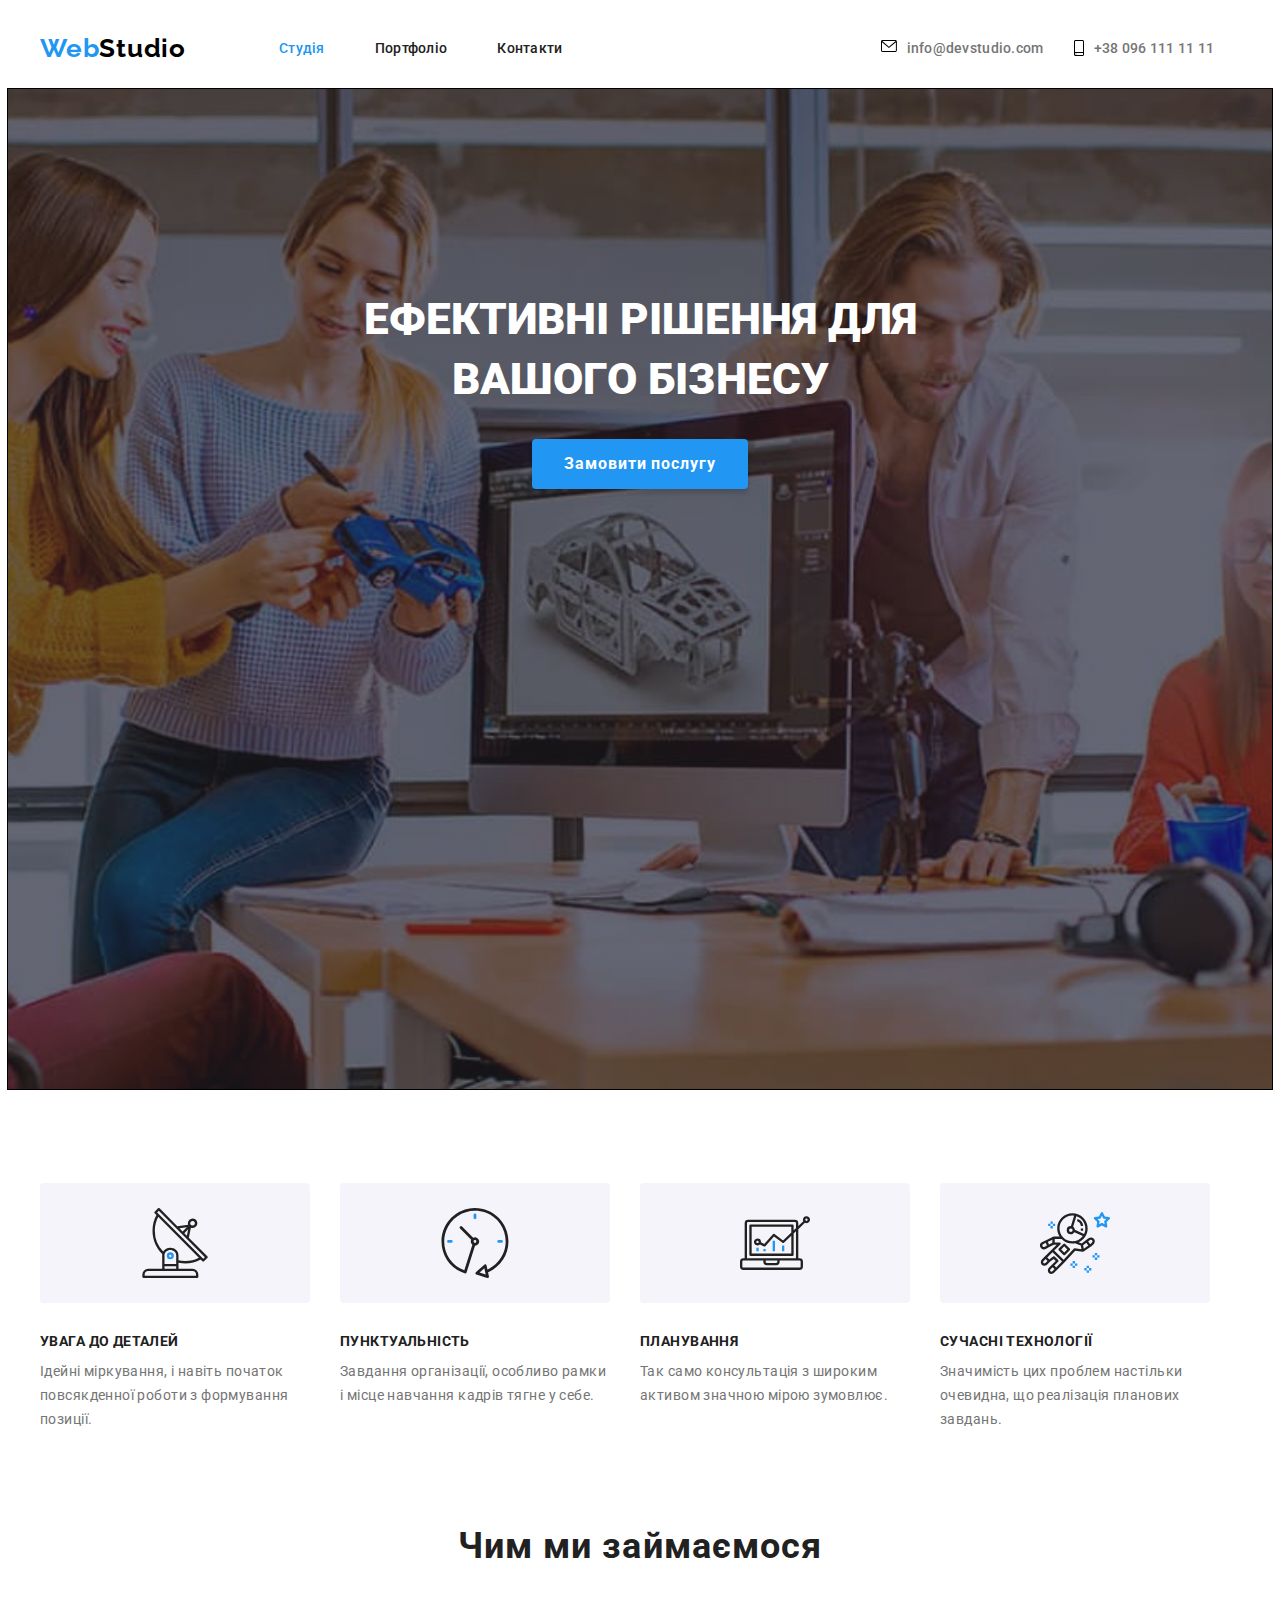
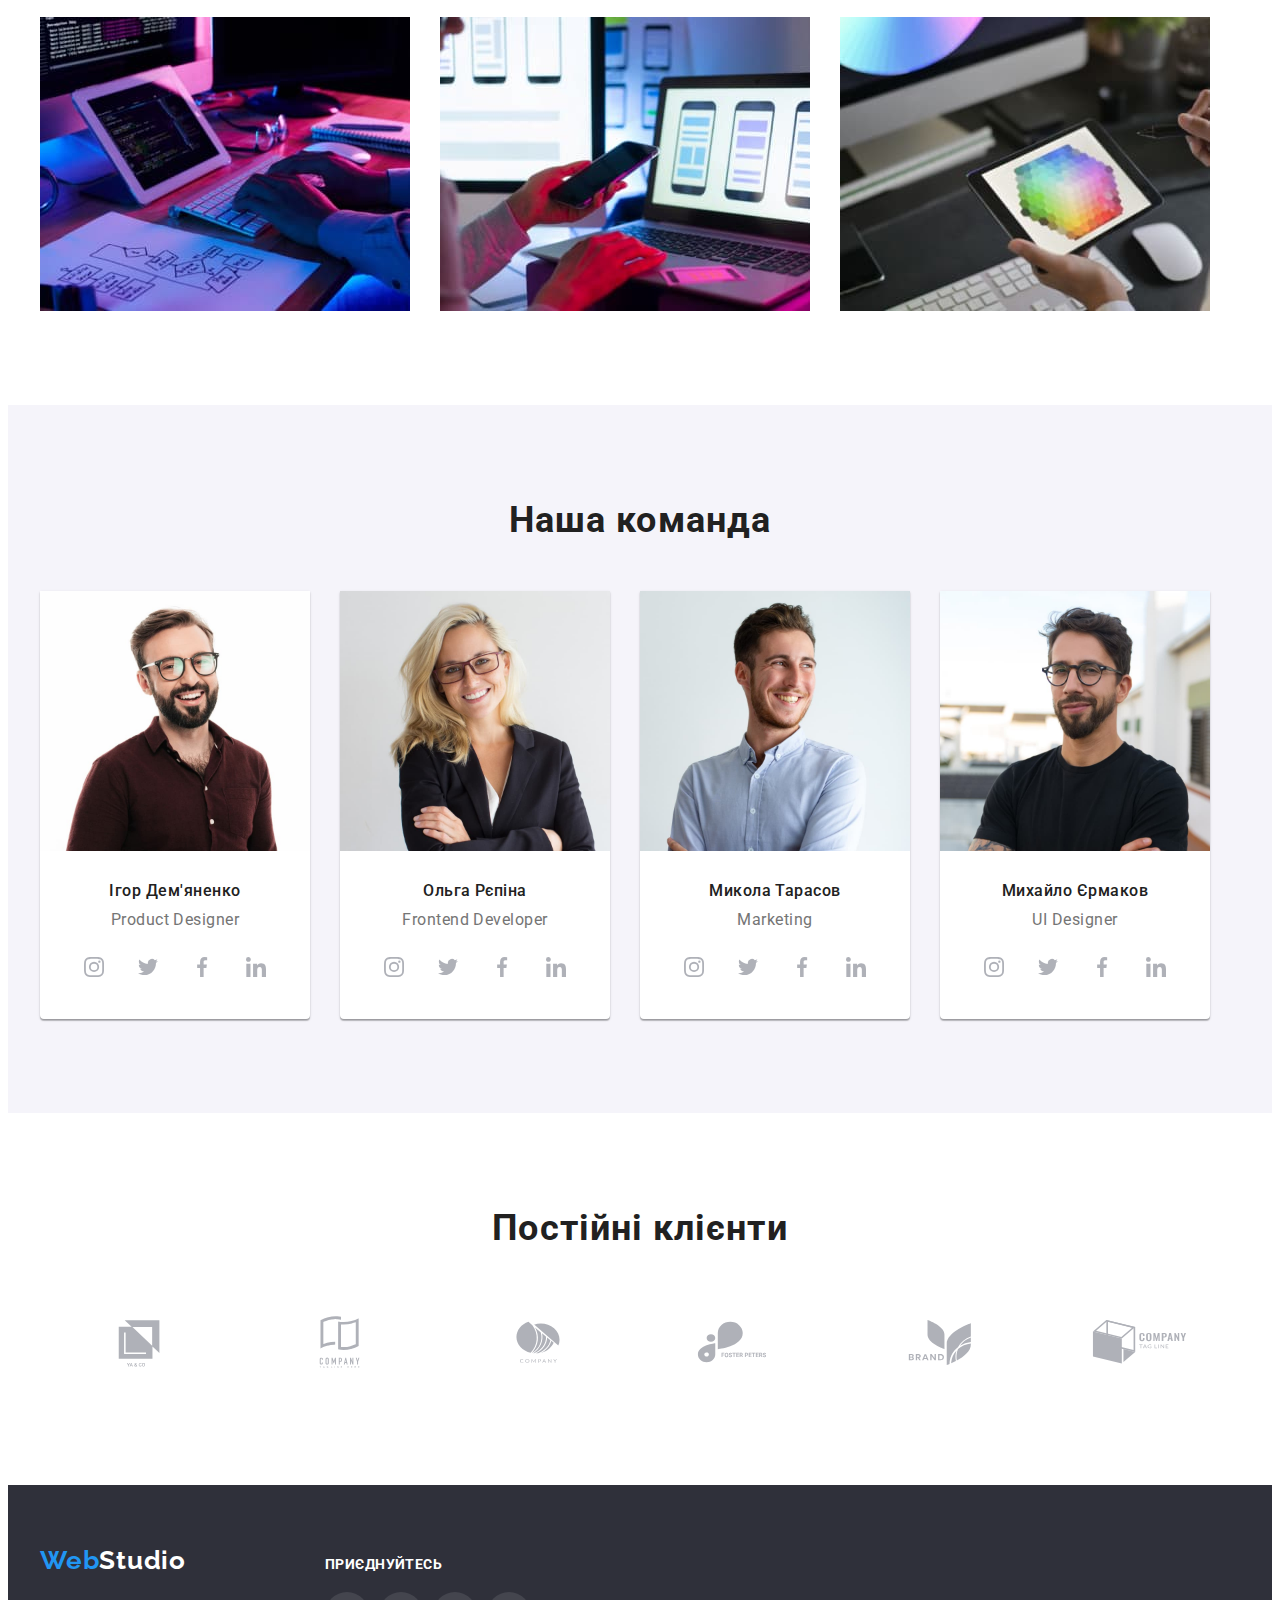
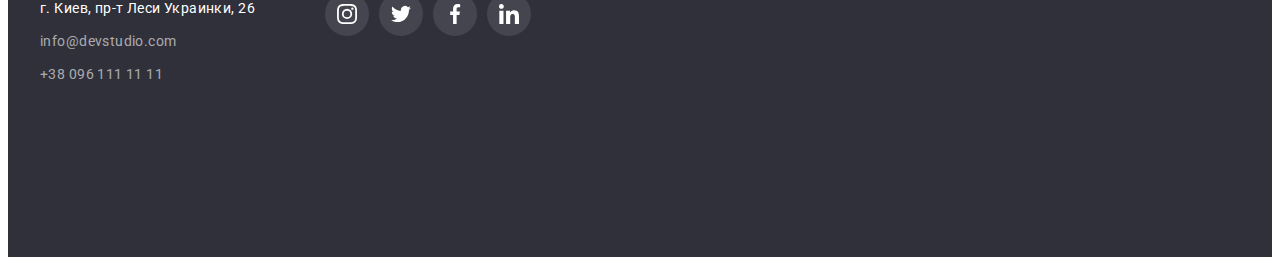
==== commit ce30f539: "homew4" ====
--- a/index.html
+++ b/index.html
@@ -334,7 +334,7 @@
         </div>
       </section>
       <section class="clients">
-        <div class="container"></div>
+        <div class="container">
         <h2 class="clients-title">Постійні клієнти</h2>
           <ul class="clients-list">
             <li class="clients-item">
@@ -418,28 +418,28 @@
           <p class="block-text">приєднуйтесь</p>
            <ul class="socials">
             <li class="footer-socials-item">
-              <a class="socials-link link" href="">
+              <a class="footer-social-link" href="">
                 <svg class="footer-socials-icon" width="20" height="20">
                 <use href="./images/icons.svg#instagram"></use>
                 </svg>
               </a>
             </li>
             <li class="footer-socials-item">
-              <a class="socials-link link" href=""> 
+              <a class="footer-social-link link" href=""> 
                 <svg class="footer-socials-icon" width="20" height="20">
                 <use href="./images/icons.svg#twitter"></use>
                 </svg>
               </a>
             </li>
             <li class="footer-socials-item">
-              <a class="socials-link link" href="">
+              <a class="footer-social-link link" href="">
                 <svg class="footer-socials-icon" width="20" height="20">
                 <use href="./images/icons.svg#facebook"></use>
                 </svg>
               </a>
             </li>
             <li class="footer-socials-item">
-              <a class="socials-link link" href="">
+              <a class="footer-social-link link" href="">
                 <svg class="footer-socials-icon" width="20" height="20">
                 <use href="./images/icons.svg#linkedin"></use>
                 </svg>
--- a/css/styles.css
+++ b/css/styles.css
@@ -341,29 +341,29 @@
   margin-right: auto;
 }
 .socials-item {
+  
+}
+.socials-link {
+  display: flex;
+  align-items: center;
+  justify-content: center;
+  width: 44px;
+  height: 44px;
+  fill: #afb1b8;
   border-radius: 50%;
 }
-.socials-item:hover,
-.socials-item:hover {
+.socials-link:hover,
+.socials-link:focus {
   background-color: #2196f3;
-}
-
-.socials-link {
-  display: flex;
-  align-items: center;
-  justify-content: center;
+  fill: #ffffff;
 }
 .socials-icon {
   display: block;
   width: 44px;
   height: 44px;
   padding: 12px;
-  fill: #afb1b8;
-}
-.socials-icon:hover,
-.socials-icon:focus {
-  fill: #ffffff;
-}
+}
+
 /* CLIENTS */
 
 .clients {
@@ -490,12 +490,23 @@
   line-height: calc(16 / 14);
   letter-spacing: 0.03em;
   text-transform: uppercase;
-
   color: #ffffff;
 }
-.footer-socials-item {
+
+
+.footer-social-link {
+  display: flex;
+  align-items: center;
+  justify-content: center;
+  width: 44px;
+  height: 44px;
+  fill: #ffffff;
+  background-color: rgba(255, 255, 255, 0.1);
   border-radius: 50%;
-  background-color: rgba(255, 255, 255, 0.1);
+}
+.footer-social-link:hover,
+.footer-social-link:focus {
+  background-color: #2196F3
 }
 .footer-socials-icon {
   display: block;
@@ -504,18 +515,6 @@
   padding: 12px;
   fill: #ffffff;
 }
-/* .social-link {
-  border-radius: 50%;
-} */
-.footer-socials-item:hover,
-.footer-socials-item:focus {
-  background-color: #2196f3;
-}
-/* .socials-link:hover,
-.socials-link:focus {
-  background-color: #2196F3
-} */
-
 /*PORTFOLIO*/
 
 .portfolio {
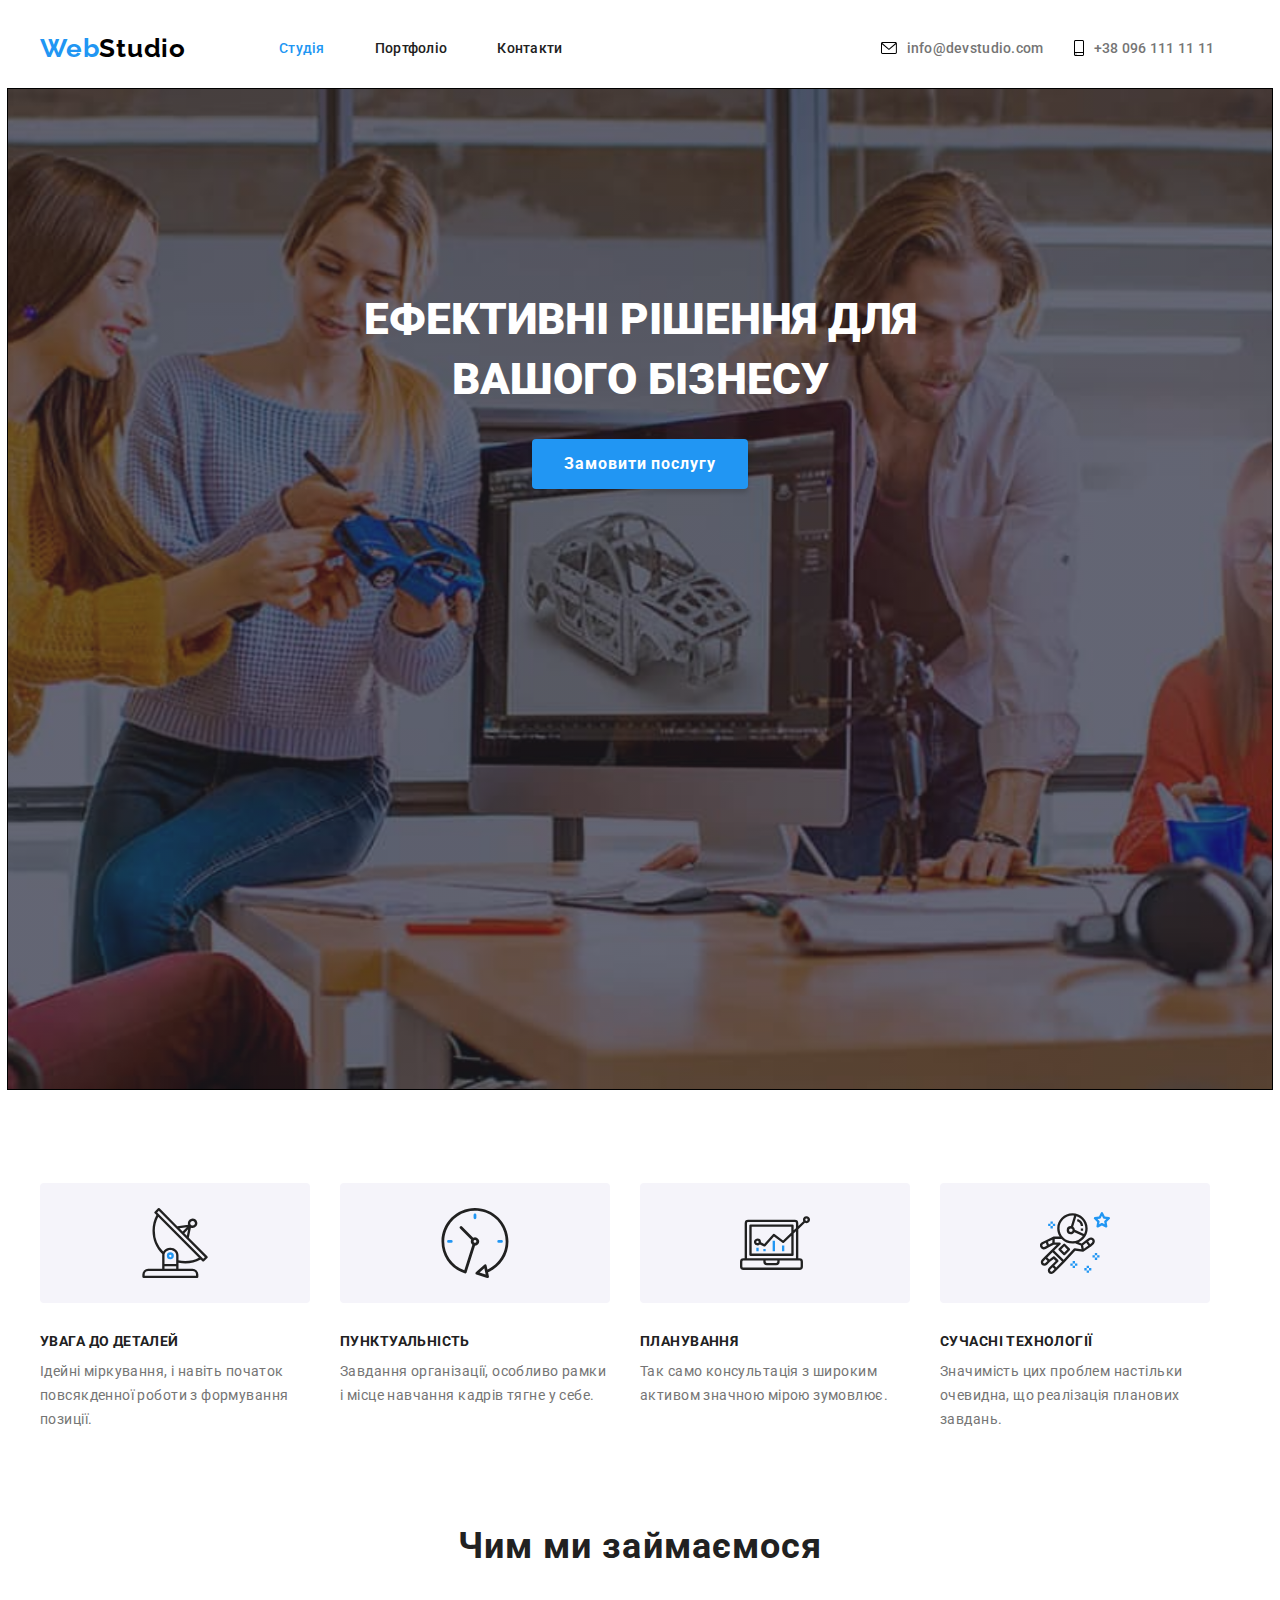
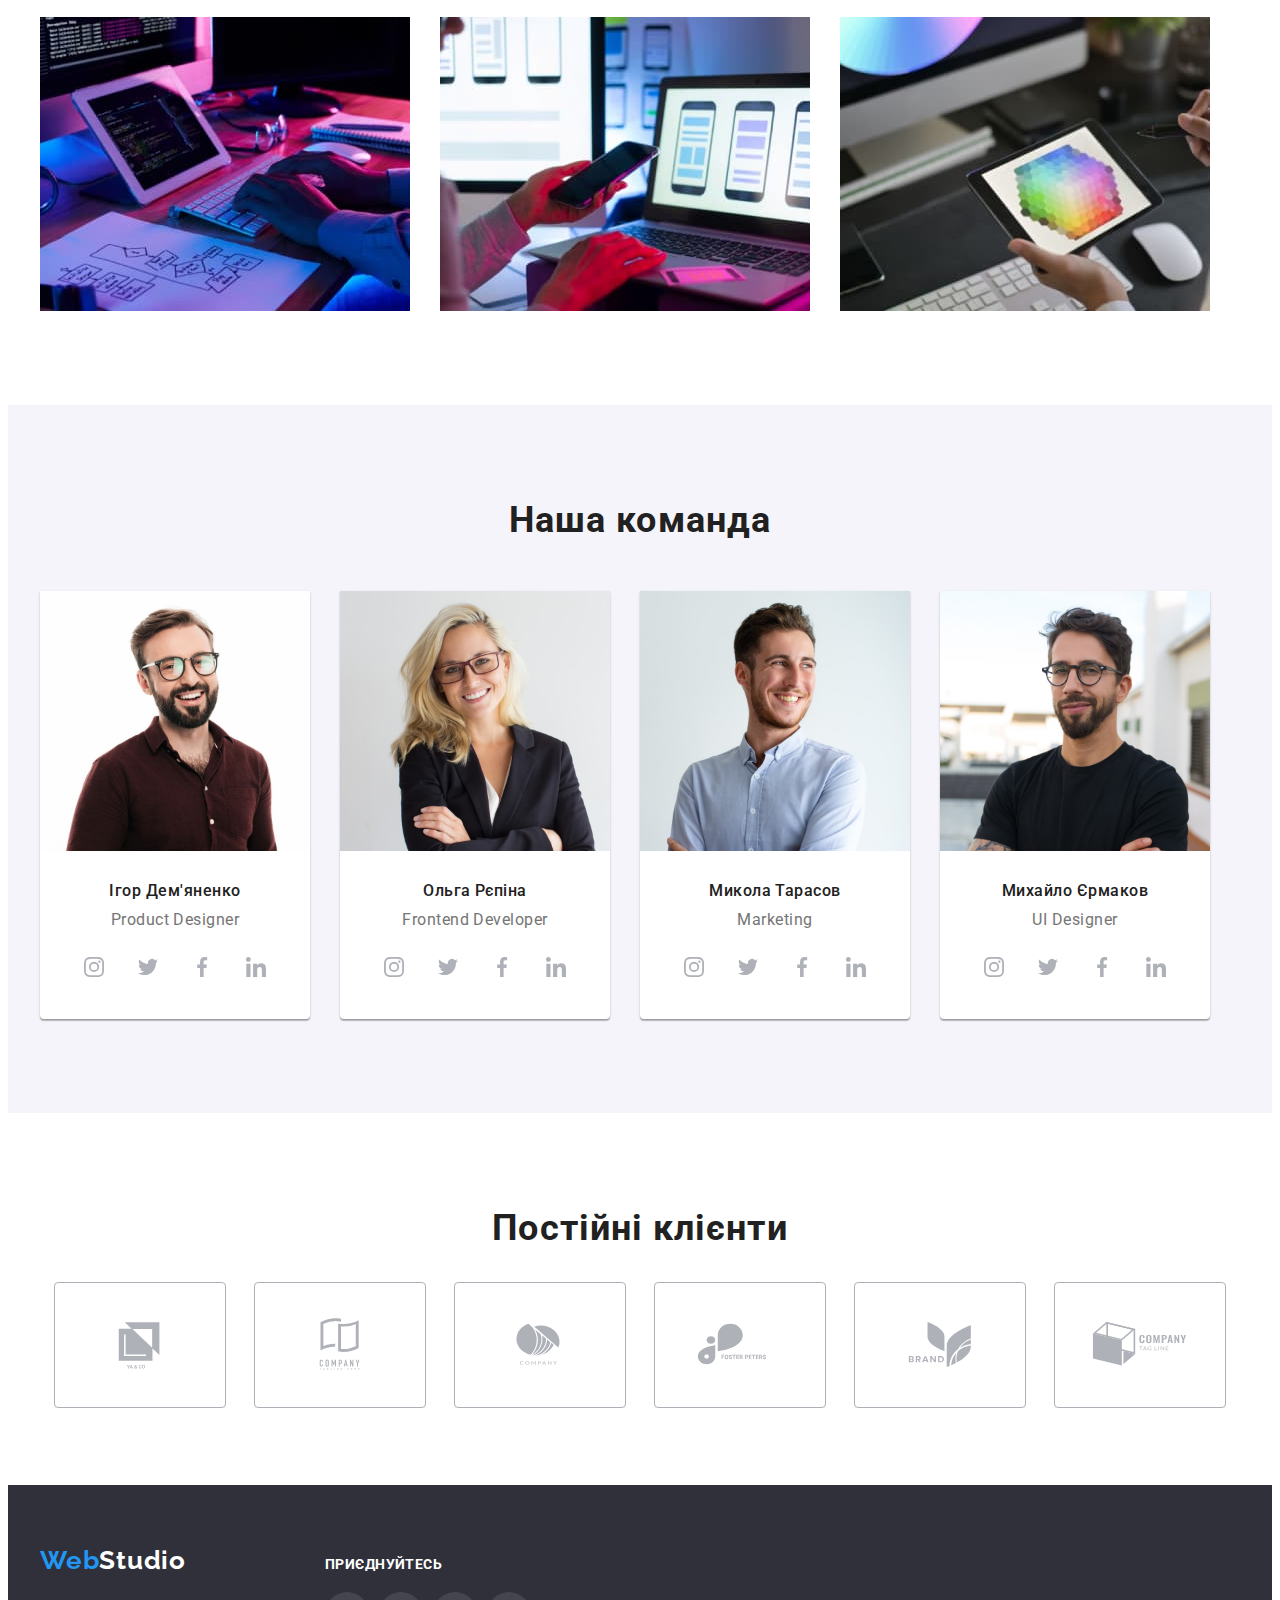
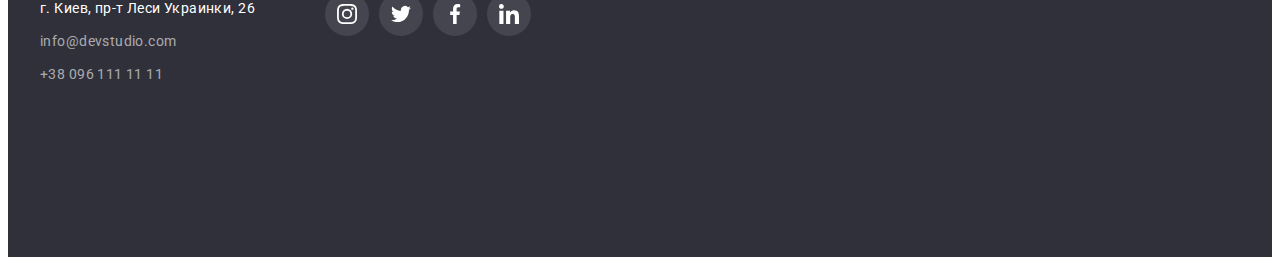
==== commit 917a7b62: "completedHW4" ====
--- a/index.html
+++ b/index.html
@@ -338,42 +338,42 @@
         <h2 class="clients-title">Постійні клієнти</h2>
           <ul class="clients-list">
             <li class="clients-item">
-              <a href="clients-link">
+              <a class="clients-link link" href="">
                 <svg class="clients-icon" width="106" height="60">
                 <use href="./images/icons.svg#Logo1"></use>
                 </svg>
               </a>
             </li>
             <li class="clients-item">
-              <a href="clients-link">
+              <a class="clients-link link" href="">
                 <svg class="clients-icon" width="106" height="60">
                 <use href="./images/icons.svg#Logo2"></use>
                 </svg>
               </a>
             </li>
             <li class="clients-item">
-              <a href="clients-link">
+              <a class="clients-link link" href="">
                 <svg class="clients-icon" width="106" height="60">
                 <use href="./images/icons.svg#Logo3"></use>
                 </svg>
               </a>
             </li>
             <li class="clients-item">
-              <a href="clients-link">
+              <a class="clients-link link" href="">
                 <svg class="clients-icon" width="106" height="60">
                 <use href="./images/icons.svg#Logo4"></use>
                 </svg>
               </a>
             </li>
             <li class="clients-item">
-              <a href="clients-link">
+              <a class="clients-link link" href="">
                 <svg class="clients-icon" width="106" height="60">
                 <use href="./images/icons.svg#Logo5"></use>
                 </svg>
               </a>
             </li>
             <li class="clients-item">
-              <a href="clients-link">
+              <a class="clients-link link" href="">
                 <svg class="clients-icon" width="106" height="60">
                 <use href="./images/icons.svg#Logo6"></use>
                 </svg>
--- a/css/styles.css
+++ b/css/styles.css
@@ -104,7 +104,8 @@
   color: var(--brand-color);
 }
 .header-tel-link {
-  display: block;
+  display: flex;
+  align-items: center;
   font-weight: 500;
   font-size: 14px;
   line-height: calc(16 / 14);
@@ -120,6 +121,7 @@
 }
 .mail-link {
   display: flex;
+  align-items: center;
   margin-right: 30px;
   font-weight: 500;
   font-size: 14px;
@@ -267,7 +269,6 @@
   margin-bottom: 50px;
   text-align: center;
 }
-
 .about-list-container {
   display: flex;
   align-items: center;
@@ -393,31 +394,22 @@
   justify-content: center;
   width: 170px;
   height: 92px;
-
-  /* border: 1px solid #AFB1B8;
-  border-radius: 4px; */
 }
 .clients-link {
   display: flex;
+  align-items: center;
+  justify-content: center;
   width: 100%;
   height: 100%;
-  align-items: center;
-  justify-content: center;
-
   border: 1px solid #afb1b8;
   border-radius: 4px;
+  padding: 16px 32px;
   fill: #afb1b8;
 }
-.clients-icon {
-  fill: #afb1b8;
-}
-.clients-icon:hover,
-.clients-icon:focus {
+.clients-link:hover,
+.clients-link:focus {
   fill: #2196f3;
-}
-.clients-item:hover,
-.clients-item:focus {
-  border-color: #2196f3;
+  border: 1px solid #2196f3;
 }
 
 /*FOOTER*/
@@ -437,12 +429,10 @@
   line-height: calc(31 / 26);
   letter-spacing: 0.03em;
 }
-
 .footer-block {
   display: flex;
   align-items: baseline;
 }
-
 .last-part-footer {
   font-family: "Raleway";
   font-weight: 700;
@@ -492,8 +482,6 @@
   text-transform: uppercase;
   color: #ffffff;
 }
-
-
 .footer-social-link {
   display: flex;
   align-items: center;
@@ -559,6 +547,14 @@
   flex-wrap: wrap;
   gap: 30px;
 }
+.card-list {
+  flex-basis: calc((100% - 30px * 2) / 3);
+  box-sizing: border-box;
+  background: var(--general-color);
+}
+.card-link {
+  display: block;
+}
 .portfolio-block {
   padding: 20px 24px;
   border-right: 1px solid #eeeeee;
@@ -579,15 +575,8 @@
   letter-spacing: 0.03em;
   color: #757575;
 }
-.card-list {
-  flex-basis: calc((100% - 30px * 2) / 3);
-  box-sizing: border-box;
-  background: var(--general-color);
-  border: 1px solid #eeeeee;
-  /* box-shadow: 0px 1px 1px rgba(0, 0, 0, 0.12), 0px 4px 4px rgba(0, 0, 0, 0.06), 1px 4px 6px rgba(0, 0, 0, 0.16); */
-}
-.card-list:hover,
-.card-list:focus {
+.card-link:hover,
+.card-link:focus {
   box-shadow: 0px 1px 1px rgba(0, 0, 0, 0.12), 0px 4px 4px rgba(0, 0, 0, 0.06),
     1px 4px 6px rgba(0, 0, 0, 0.16);
 }
